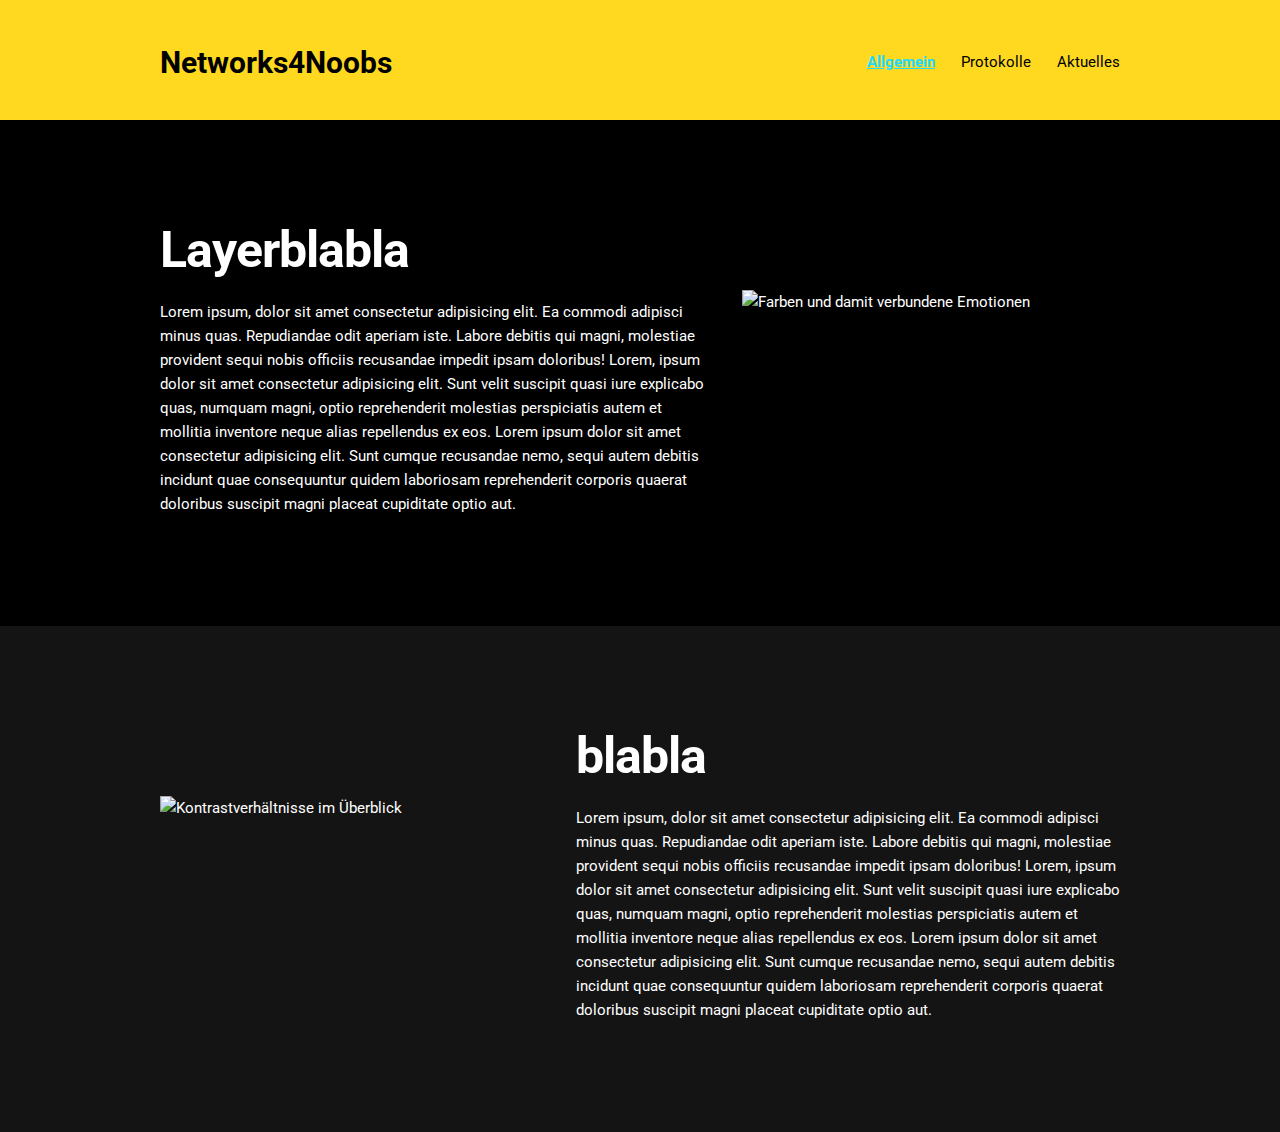
==== layerModel.html @ 82fea8a1 "Substituted subpages title for clarity" ====
<!DOCTYPE html>

<html>
  <head>
    <title>Layermodell: Networks4Noobs</title>
    <meta charset="utf-8" />
    <link rel="stylesheet" type="text/css" href="./css/normalize.css" />
    <link rel="stylesheet" type="text/css" href="./css/skeleton.css" />
    <link rel="stylesheet" type="text/css" href="./css/contents.css" />
  </head>

  <body>
    <header class="header">
      <div class="container">
        <div class="header-brand-wrapper">
          <a class="header-brand" href="index.html">Networks4Noobs</a>
        </div>
        <nav class="header-navbar">
          <ul class="header-navbar-links">
            <li><a class="navbar-link-selected" href="#">Allgemein</a></li>
            <li>
              <a class="navbar-link" href="./protocols.html">Protokolle</a>
            </li>
            <li><a class="navbar-link" href="./current.html">Aktuelles</a></li>
          </ul>
        </nav>
      </div>
    </header>

    <div class="content">
      <div class="container">
        <div class="row">
          <div class="seven columns">
            <h1 class="content-title">Layerblabla</h1>
            <p>
              Lorem ipsum, dolor sit amet consectetur adipisicing elit. Ea
              commodi adipisci minus quas. Repudiandae odit aperiam iste. Labore
              debitis qui magni, molestiae provident sequi nobis officiis
              recusandae impedit ipsam doloribus! Lorem, ipsum dolor sit amet
              consectetur adipisicing elit. Sunt velit suscipit quasi iure
              explicabo quas, numquam magni, optio reprehenderit molestias
              perspiciatis autem et mollitia inventore neque alias repellendus
              ex eos. Lorem ipsum dolor sit amet consectetur adipisicing elit.
              Sunt cumque recusandae nemo, sequi autem debitis incidunt quae
              consequuntur quidem laboriosam reprehenderit corporis quaerat
              doloribus suscipit magni placeat cupiditate optio aut.
            </p>
          </div>
          <div class="five columns">
            <img
              class="content-img"
              src="./img/colors/psychology.png"
              alt="Farben und damit verbundene Emotionen"
            />
          </div>
        </div>
      </div>
    </div>

    <div class="content-bright">
      <div class="container">
        <div class="row">
          <div class="five columns">
            <img
              class="content-img"
              src="./img/colors/contrast.jpg"
              alt="Kontrastverhältnisse im Überblick"
            />
          </div>
          <div class="seven columns">
            <h1 class="content-title">blabla</h1>
            <p>
              Lorem ipsum, dolor sit amet consectetur adipisicing elit. Ea
              commodi adipisci minus quas. Repudiandae odit aperiam iste. Labore
              debitis qui magni, molestiae provident sequi nobis officiis
              recusandae impedit ipsam doloribus! Lorem, ipsum dolor sit amet
              consectetur adipisicing elit. Sunt velit suscipit quasi iure
              explicabo quas, numquam magni, optio reprehenderit molestias
              perspiciatis autem et mollitia inventore neque alias repellendus
              ex eos. Lorem ipsum dolor sit amet consectetur adipisicing elit.
              Sunt cumque recusandae nemo, sequi autem debitis incidunt quae
              consequuntur quidem laboriosam reprehenderit corporis quaerat
              doloribus suscipit magni placeat cupiditate optio aut.
            </p>
          </div>
        </div>
      </div>
    </div>
  </body>
</html>
---- css/skeleton.css ----
/*
* Das Skeleton CSS Framework ist ein Boilerplate, dass gewissen HTML-Tags und
* -Klassen neue CSS-Standard-Werte zuordnet. So wird zum Beispiel ein Gridsystem 
* implementiert, dass mit Hilfe von media queries die mobile Anzeige optimiert.
*/

/*
* Skeleton V2.0.4
* Copyright 2014, Dave Gamache
* www.getskeleton.com
* Free to use under the MIT license.
* http://www.opensource.org/licenses/mit-license.php
* 12/29/2014
*/

/* Table of contents
––––––––––––––––––––––––––––––––––––––––––––––––––
- Grid
- Base Styles
- Typography
- Links
- Buttons
- Forms
- Lists
- Code
- Tables
- Spacing
- Utilities
- Clearing
- Media Queries
*/

/* Grid
–––––––––––––––––––––––––––––––––––––––––––––––––– */
.container {
  position: relative;
  width: 100%;
  max-width: 960px;
  margin: 0 auto;
  padding: 0 20px;
  box-sizing: border-box;
}
.column,
.columns {
  width: 100%;
  float: left;
  box-sizing: border-box;
}

/* For devices larger than 400px */
@media (min-width: 400px) {
  .container {
    width: 85%;
    padding: 0;
  }
}

/* For devices larger than 550px */
@media (min-width: 550px) {
  .container {
    width: 80%;
  }
  .column,
  .columns {
    margin-left: 4%;
  }
  .column:first-child,
  .columns:first-child {
    margin-left: 0;
  }

  .one.column,
  .one.columns {
    width: 4.66666666667%;
  }
  .two.columns {
    width: 13.3333333333%;
  }
  .three.columns {
    width: 22%;
  }
  .four.columns {
    width: 30.6666666667%;
  }
  .five.columns {
    width: 39.3333333333%;
  }
  .six.columns {
    width: 48%;
  }
  .seven.columns {
    width: 56.6666666667%;
  }
  .eight.columns {
    width: 65.3333333333%;
  }
  .nine.columns {
    width: 74%;
  }
  .ten.columns {
    width: 82.6666666667%;
  }
  .eleven.columns {
    width: 91.3333333333%;
  }
  .twelve.columns {
    width: 100%;
    margin-left: 0;
  }

  .one-third.column {
    width: 30.6666666667%;
  }
  .two-thirds.column {
    width: 65.3333333333%;
  }

  .one-half.column {
    width: 48%;
  }

  /* Offsets */
  .offset-by-one.column,
  .offset-by-one.columns {
    margin-left: 8.66666666667%;
  }
  .offset-by-two.column,
  .offset-by-two.columns {
    margin-left: 17.3333333333%;
  }
  .offset-by-three.column,
  .offset-by-three.columns {
    margin-left: 26%;
  }
  .offset-by-four.column,
  .offset-by-four.columns {
    margin-left: 34.6666666667%;
  }
  .offset-by-five.column,
  .offset-by-five.columns {
    margin-left: 43.3333333333%;
  }
  .offset-by-six.column,
  .offset-by-six.columns {
    margin-left: 52%;
  }
  .offset-by-seven.column,
  .offset-by-seven.columns {
    margin-left: 60.6666666667%;
  }
  .offset-by-eight.column,
  .offset-by-eight.columns {
    margin-left: 69.3333333333%;
  }
  .offset-by-nine.column,
  .offset-by-nine.columns {
    margin-left: 78%;
  }
  .offset-by-ten.column,
  .offset-by-ten.columns {
    margin-left: 86.6666666667%;
  }
  .offset-by-eleven.column,
  .offset-by-eleven.columns {
    margin-left: 95.3333333333%;
  }

  .offset-by-one-third.column,
  .offset-by-one-third.columns {
    margin-left: 34.6666666667%;
  }
  .offset-by-two-thirds.column,
  .offset-by-two-thirds.columns {
    margin-left: 69.3333333333%;
  }

  .offset-by-one-half.column,
  .offset-by-one-half.columns {
    margin-left: 52%;
  }
}

/* Base Styles
–––––––––––––––––––––––––––––––––––––––––––––––––– */
/* NOTE
html is set to 62.5% so that all the REM measurements throughout Skeleton
are based on 10px sizing. So basically 1.5rem = 15px :) */
html {
  font-size: 62.5%;
}
body {
  font-size: 1.5em; /* currently ems cause chrome bug misinterpreting rems on body element */
  line-height: 1.6;
  font-weight: 400;
  font-family: "Raleway", "HelveticaNeue", "Helvetica Neue", Helvetica, Arial,
    sans-serif;
  color: #222;
}

/* Typography
–––––––––––––––––––––––––––––––––––––––––––––––––– */
h1,
h2,
h3,
h4,
h5,
h6 {
  margin-top: 0;
  margin-bottom: 2rem;
  font-weight: 300;
}
h1 {
  font-size: 4rem;
  line-height: 1.2;
  letter-spacing: -0.1rem;
}
h2 {
  font-size: 3.6rem;
  line-height: 1.25;
  letter-spacing: -0.1rem;
}
h3 {
  font-size: 3rem;
  line-height: 1.3;
  letter-spacing: -0.1rem;
}
h4 {
  font-size: 2.4rem;
  line-height: 1.35;
  letter-spacing: -0.08rem;
}
h5 {
  font-size: 1.8rem;
  line-height: 1.5;
  letter-spacing: -0.05rem;
}
h6 {
  font-size: 1.5rem;
  line-height: 1.6;
  letter-spacing: 0;
}

/* Larger than phablet */
@media (min-width: 550px) {
  h1 {
    font-size: 5rem;
  }
  h2 {
    font-size: 4.2rem;
  }
  h3 {
    font-size: 3.6rem;
  }
  h4 {
    font-size: 3rem;
  }
  h5 {
    font-size: 2.4rem;
  }
  h6 {
    font-size: 1.5rem;
  }
}

p {
  margin-top: 0;
}

/* Links
–––––––––––––––––––––––––––––––––––––––––––––––––– */
a {
  color: #1eaedb;
}
a:hover {
  color: #0fa0ce;
}

/* Buttons
–––––––––––––––––––––––––––––––––––––––––––––––––– */
.button,
button,
input[type="submit"],
input[type="reset"],
input[type="button"] {
  display: inline-block;
  height: 38px;
  padding: 0 30px;
  color: #555;
  text-align: center;
  font-size: 11px;
  font-weight: 600;
  line-height: 38px;
  letter-spacing: 0.1rem;
  text-transform: uppercase;
  text-decoration: none;
  white-space: nowrap;
  background-color: transparent;
  border-radius: 4px;
  border: 1px solid #bbb;
  cursor: pointer;
  box-sizing: border-box;
}
.button:hover,
button:hover,
input[type="submit"]:hover,
input[type="reset"]:hover,
input[type="button"]:hover,
.button:focus,
button:focus,
input[type="submit"]:focus,
input[type="reset"]:focus,
input[type="button"]:focus {
  color: #333;
  border-color: #888;
  outline: 0;
}
.button.button-primary,
button.button-primary,
input[type="submit"].button-primary,
input[type="reset"].button-primary,
input[type="button"].button-primary {
  color: #fff;
  background-color: #33c3f0;
  border-color: #33c3f0;
}
.button.button-primary:hover,
button.button-primary:hover,
input[type="submit"].button-primary:hover,
input[type="reset"].button-primary:hover,
input[type="button"].button-primary:hover,
.button.button-primary:focus,
button.button-primary:focus,
input[type="submit"].button-primary:focus,
input[type="reset"].button-primary:focus,
input[type="button"].button-primary:focus {
  color: #fff;
  background-color: #1eaedb;
  border-color: #1eaedb;
}

/* Forms
–––––––––––––––––––––––––––––––––––––––––––––––––– */
input[type="email"],
input[type="number"],
input[type="search"],
input[type="text"],
input[type="tel"],
input[type="url"],
input[type="password"],
textarea,
select {
  height: 38px;
  padding: 6px 10px; /* The 6px vertically centers text on FF, ignored by Webkit */
  background-color: #fff;
  border: 1px solid #d1d1d1;
  border-radius: 4px;
  box-shadow: none;
  box-sizing: border-box;
}
/* Removes awkward default styles on some inputs for iOS */
input[type="email"],
input[type="number"],
input[type="search"],
input[type="text"],
input[type="tel"],
input[type="url"],
input[type="password"],
textarea {
  -webkit-appearance: none;
  -moz-appearance: none;
  appearance: none;
}
textarea {
  min-height: 65px;
  padding-top: 6px;
  padding-bottom: 6px;
}
input[type="email"]:focus,
input[type="number"]:focus,
input[type="search"]:focus,
input[type="text"]:focus,
input[type="tel"]:focus,
input[type="url"]:focus,
input[type="password"]:focus,
textarea:focus,
select:focus {
  border: 1px solid #33c3f0;
  outline: 0;
}
label,
legend {
  display: block;
  margin-bottom: 0.5rem;
  font-weight: 600;
}
fieldset {
  padding: 0;
  border-width: 0;
}
input[type="checkbox"],
input[type="radio"] {
  display: inline;
}
label > .label-body {
  display: inline-block;
  margin-left: 0.5rem;
  font-weight: normal;
}

/* Lists
–––––––––––––––––––––––––––––––––––––––––––––––––– */
ul {
  list-style: circle inside;
}
ol {
  list-style: decimal inside;
}
ol,
ul {
  padding-left: 0;
  margin-top: 0;
}
ul ul,
ul ol,
ol ol,
ol ul {
  margin: 1.5rem 0 1.5rem 3rem;
  font-size: 90%;
}
li {
  margin-bottom: 1rem;
}

/* Code
–––––––––––––––––––––––––––––––––––––––––––––––––– */
code {
  padding: 0.2rem 0.5rem;
  margin: 0 0.2rem;
  font-size: 90%;
  white-space: nowrap;
  background: #f1f1f1;
  border: 1px solid #e1e1e1;
  border-radius: 4px;
}
pre > code {
  display: block;
  padding: 1rem 1.5rem;
  white-space: pre;
}

/* Tables
–––––––––––––––––––––––––––––––––––––––––––––––––– */
th,
td {
  padding: 12px 15px;
  text-align: left;
  border-bottom: 1px solid #e1e1e1;
}
th:first-child,
td:first-child {
  padding-left: 0;
}
th:last-child,
td:last-child {
  padding-right: 0;
}

/* Spacing
–––––––––––––––––––––––––––––––––––––––––––––––––– */
button,
.button {
  margin-bottom: 1rem;
}
input,
textarea,
select,
fieldset {
  margin-bottom: 1.5rem;
}
pre,
blockquote,
dl,
figure,
table,
p,
ul,
ol,
form {
  margin-bottom: 2.5rem;
}

/* Utilities
–––––––––––––––––––––––––––––––––––––––––––––––––– */
.u-full-width {
  width: 100%;
  box-sizing: border-box;
}
.u-max-full-width {
  max-width: 100%;
  box-sizing: border-box;
}
.u-pull-right {
  float: right;
}
.u-pull-left {
  float: left;
}

/* Misc
–––––––––––––––––––––––––––––––––––––––––––––––––– */
hr {
  margin-top: 3rem;
  margin-bottom: 3.5rem;
  border-width: 0;
  border-top: 1px solid #e1e1e1;
}

/* Clearing
–––––––––––––––––––––––––––––––––––––––––––––––––– */

/* Self Clearing Goodness */
.container:after,
.row:after,
.u-cf {
  content: "";
  display: table;
  clear: both;
}

/* Media Queries
–––––––––––––––––––––––––––––––––––––––––––––––––– */
/*
Note: The best way to structure the use of media queries is to create the queries
near the relevant code. For example, if you wanted to change the styles for buttons
on small devices, paste the mobile query code up in the buttons section and style it
there.
*/

/* Larger than mobile */
@media (min-width: 400px) {
}

/* Larger than phablet (also point when grid becomes active) */
@media (min-width: 550px) {
}

/* Larger than tablet */
@media (min-width: 750px) {
}

/* Larger than desktop */
@media (min-width: 1000px) {
}

/* Larger than Desktop HD */
@media (min-width: 1200px) {
}
---- css/contents.css ----
/* FONT IMPORTS AND INTEGRATION */

@import url("https://fonts.googleapis.com/css?family=Roboto:300,400,700");

body {
  font-family: "Roboto", sans-serif;
}

/* HEADER SECTION */

.header {
  height: 120px;
  background-color: rgb(254, 217, 32);
}
.header-navbar-links {
  float: right;
  margin-top: 50px;
}
.header-navbar-links li {
  float: left;
  list-style-type: none;
  margin-left: 26px;
}
.navbar-link {
  color: rgb(0, 0, 0);
  text-decoration: none;
}
.navbar-link:hover {
  color: rgb(35, 218, 252);
}
.navbar-link-selected {
  color: rgb(35, 218, 252);
  font-weight: 700;
}
.navbar-link-selected:hover {
  color: rgb(0, 0, 0);
}
.header-brand-wrapper {
  margin-top: 60px;
  float: left;
}
.header-brand {
  text-decoration: none;
  font-weight: bold;
  font-size: 200%;
  display: block;
  margin-top: -9%;
  color: rgb(0, 0, 0);
}
.header-brand:hover {
  color: rgb(35, 218, 252);
}

/* CONTENT SECTION */

.content {
  color: rgb(255, 255, 255);
  padding-top: 100px;
  padding-bottom: 85px;
  background-color: rgb(0, 0, 0);
}
.content-bright {
  color: rgb(255, 255, 255);
  padding-top: 100px;
  padding-bottom: 85px;
  background-color: rgb(20, 20, 20);
}
.content-title {
  font-weight: bold;
  color: rgb(255, 255, 255);
}
.content-img {
  width: 100%;
  padding-top: 70px;
  transition: all 0.75s;
}
.content-img:hover {
  transform: scale(1.1);
}
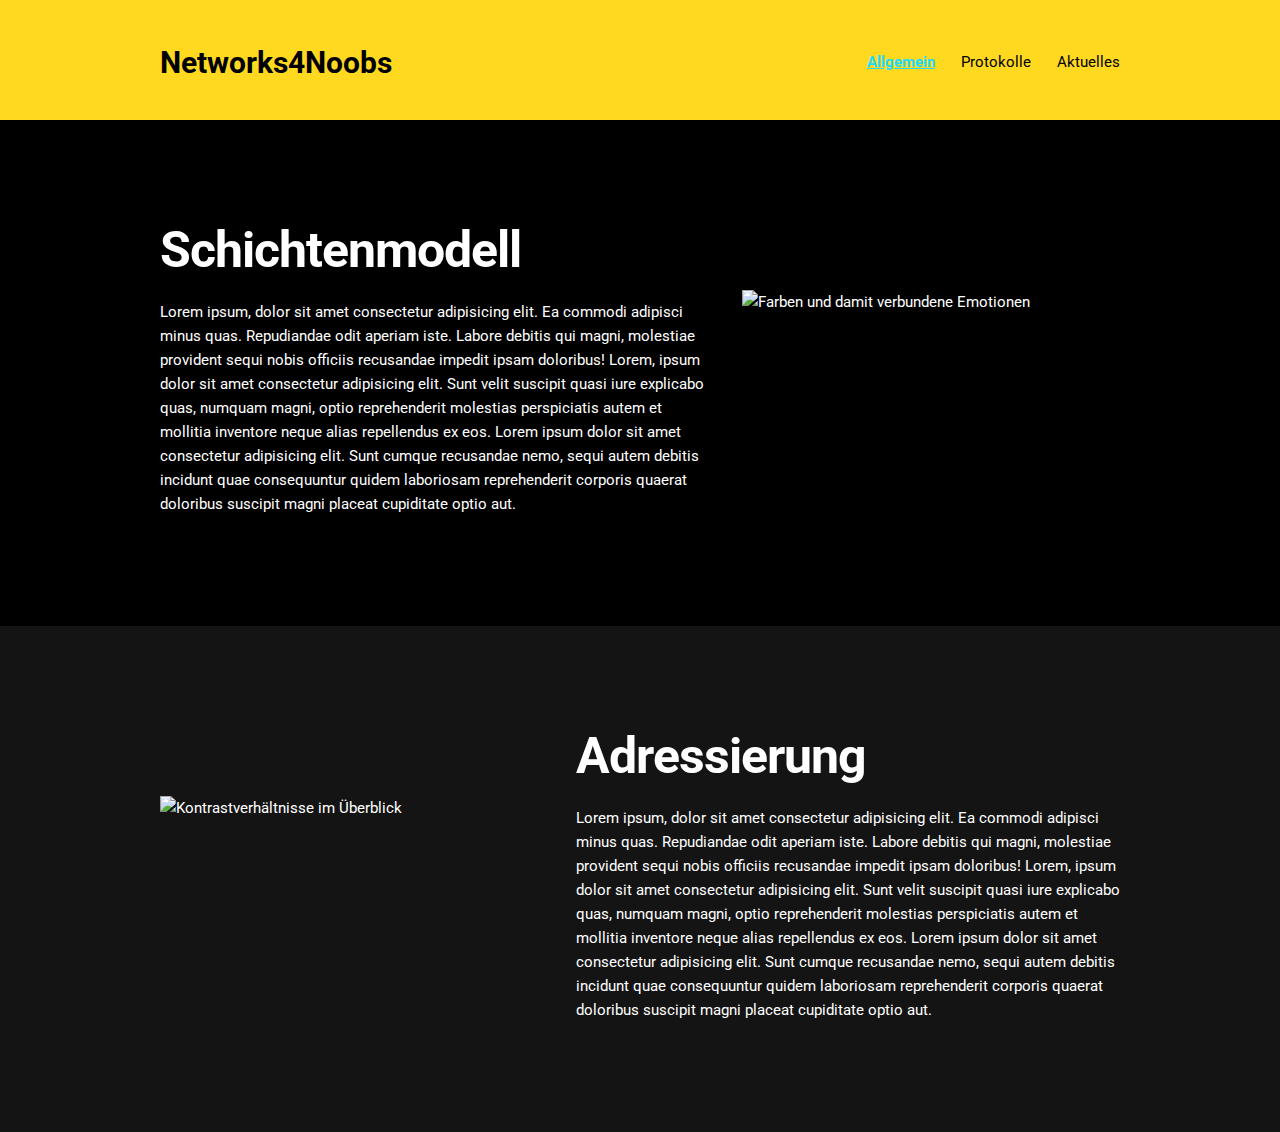
==== commit 684bb3d4: "Added headings" ====
--- a/layerModel.html
+++ b/layerModel.html
@@ -31,7 +31,7 @@
       <div class="container">
         <div class="row">
           <div class="seven columns">
-            <h1 class="content-title">Layerblabla</h1>
+            <h1 class="content-title">Schichtenmodell</h1>
             <p>
               Lorem ipsum, dolor sit amet consectetur adipisicing elit. Ea
               commodi adipisci minus quas. Repudiandae odit aperiam iste. Labore
@@ -68,7 +68,7 @@
             />
           </div>
           <div class="seven columns">
-            <h1 class="content-title">blabla</h1>
+            <h1 class="content-title">Adressierung</h1>
             <p>
               Lorem ipsum, dolor sit amet consectetur adipisicing elit. Ea
               commodi adipisci minus quas. Repudiandae odit aperiam iste. Labore
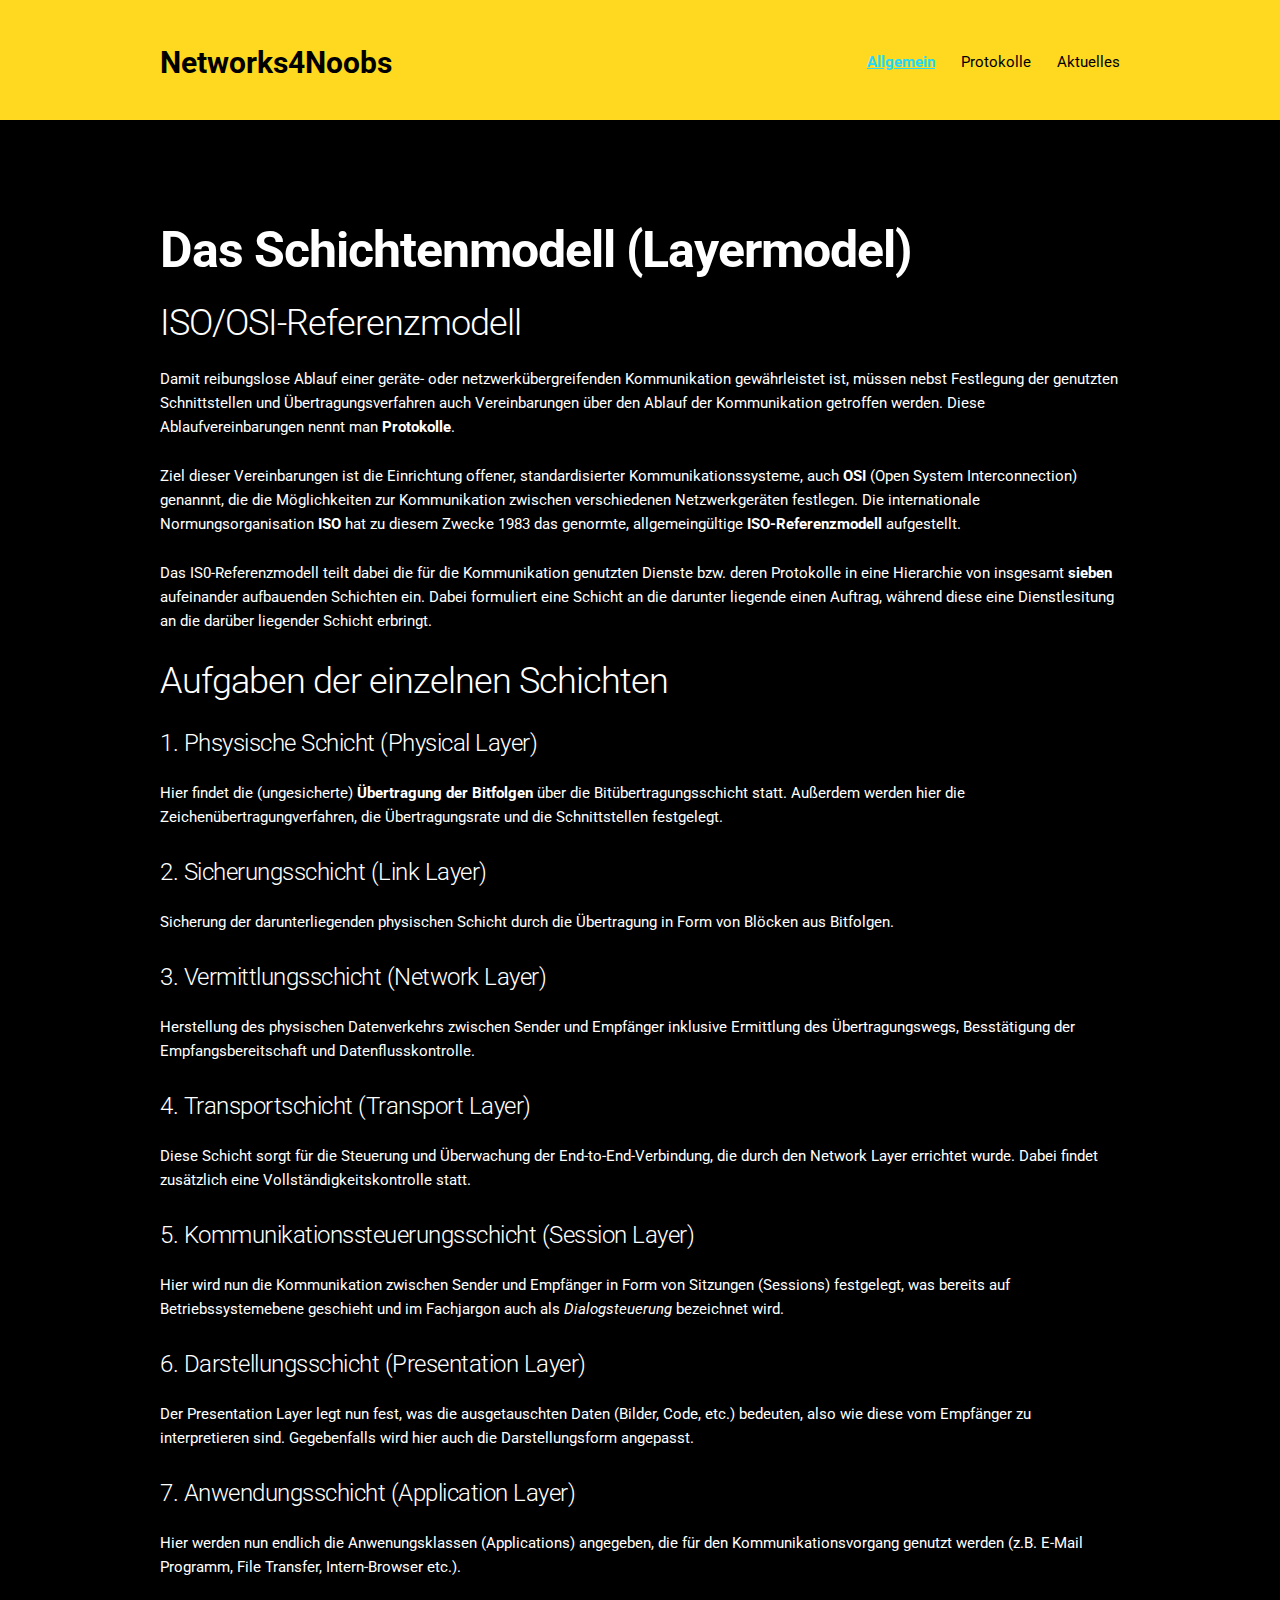
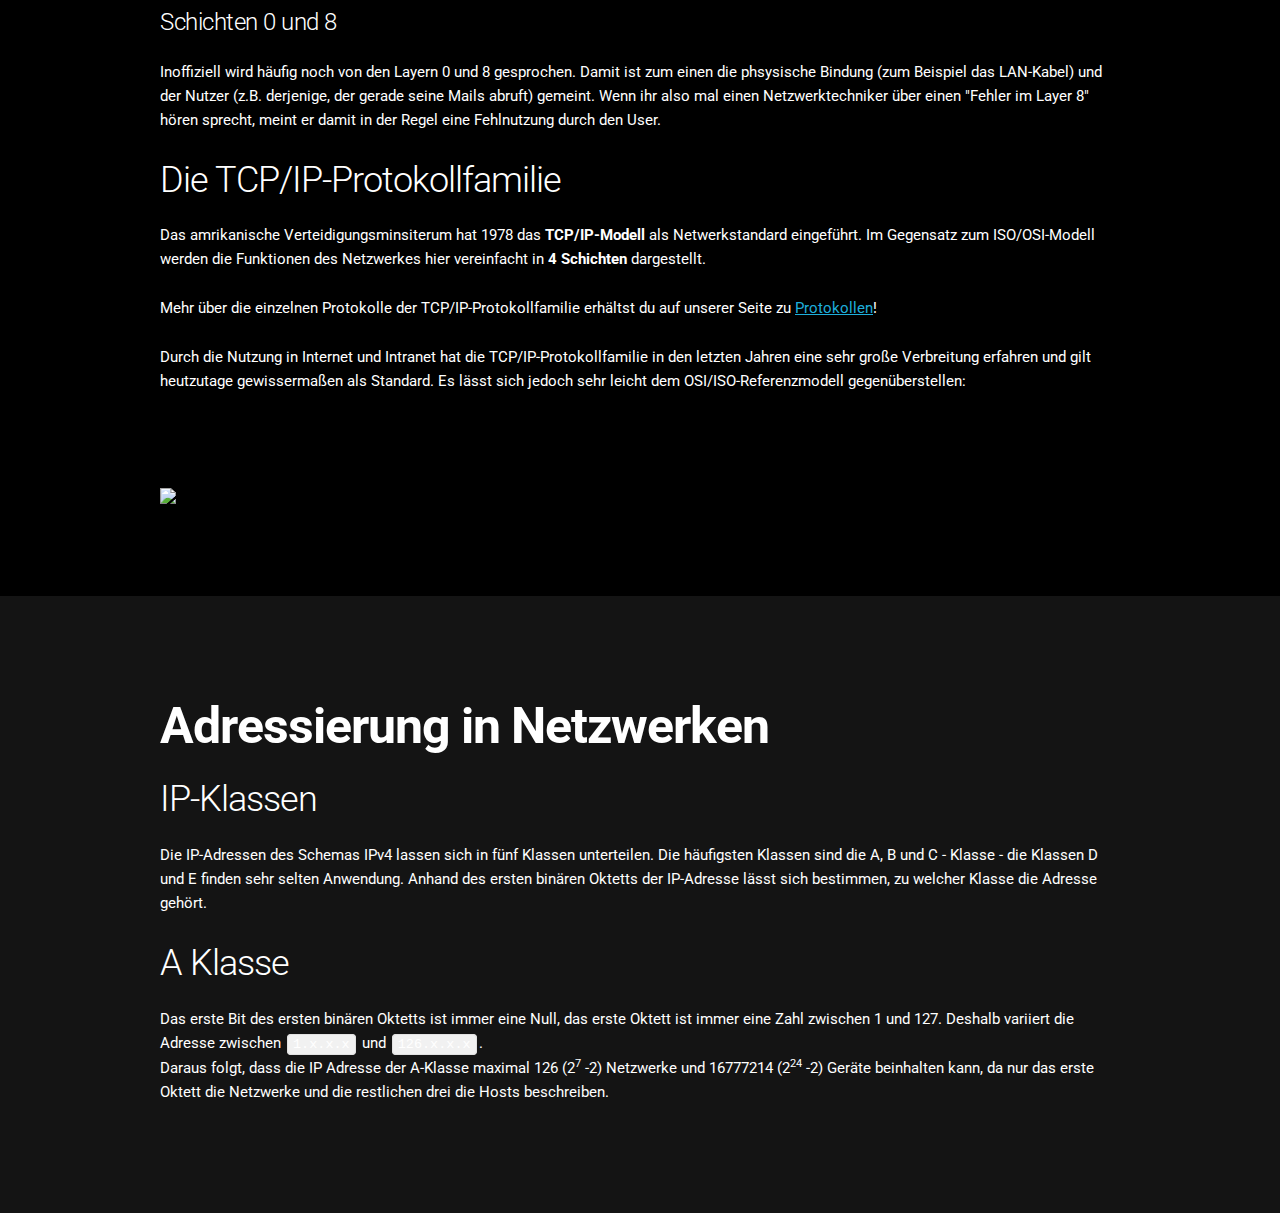
==== commit fcfcff97: "Layer Model Content added" ====
--- a/layerModel.html
+++ b/layerModel.html
@@ -27,62 +27,144 @@
       </div>
     </header>
 
+    <!-- LAYERMODEL -->
+
     <div class="content">
       <div class="container">
         <div class="row">
-          <div class="seven columns">
-            <h1 class="content-title">Schichtenmodell</h1>
-            <p>
-              Lorem ipsum, dolor sit amet consectetur adipisicing elit. Ea
-              commodi adipisci minus quas. Repudiandae odit aperiam iste. Labore
-              debitis qui magni, molestiae provident sequi nobis officiis
-              recusandae impedit ipsam doloribus! Lorem, ipsum dolor sit amet
-              consectetur adipisicing elit. Sunt velit suscipit quasi iure
-              explicabo quas, numquam magni, optio reprehenderit molestias
-              perspiciatis autem et mollitia inventore neque alias repellendus
-              ex eos. Lorem ipsum dolor sit amet consectetur adipisicing elit.
-              Sunt cumque recusandae nemo, sequi autem debitis incidunt quae
-              consequuntur quidem laboriosam reprehenderit corporis quaerat
-              doloribus suscipit magni placeat cupiditate optio aut.
-            </p>
-          </div>
-          <div class="five columns">
-            <img
-              class="content-img"
-              src="./img/colors/psychology.png"
-              alt="Farben und damit verbundene Emotionen"
-            />
-          </div>
+          <h1 class="content-title">Das Schichtenmodell (Layermodel)</h1>
+          <h3>ISO/OSI-Referenzmodell</h3>
+          <p>
+            Damit reibungslose Ablauf einer geräte- oder netzwerkübergreifenden
+            Kommunikation gewährleistet ist, müssen nebst Festlegung der
+            genutzten Schnittstellen und Übertragungsverfahren auch
+            Vereinbarungen über den Ablauf der Kommunikation getroffen werden.
+            Diese Ablaufvereinbarungen nennt man <strong>Protokolle</strong>.
+          </p>
+          <p>
+            Ziel dieser Vereinbarungen ist die Einrichtung offener,
+            standardisierter Kommunikationssysteme, auch
+            <strong>OSI</strong> (Open System Interconnection) genannnt, die die
+            Möglichkeiten zur Kommunikation zwischen verschiedenen
+            Netzwerkgeräten festlegen. Die internationale Normungsorganisation
+            <strong>ISO</strong> hat zu diesem Zwecke 1983 das genormte,
+            allgemeingültige <strong>ISO-Referenzmodell</strong> aufgestellt.
+          </p>
+          <p>
+            Das IS0-Referenzmodell teilt dabei die für die Kommunikation
+            genutzten Dienste bzw. deren Protokolle in eine Hierarchie von
+            insgesamt <strong>sieben</strong> aufeinander aufbauenden Schichten
+            ein. Dabei formuliert eine Schicht an die darunter liegende einen
+            Auftrag, während diese eine Dienstlesitung an die darüber liegender
+            Schicht erbringt.
+          </p>
+          <h3>Aufgaben der einzelnen Schichten</h3>
+          <h5>1. Phsysische Schicht (Physical Layer)</h5>
+          <p>
+            Hier findet die (ungesicherte)
+            <strong>Übertragung der Bitfolgen</strong> über die
+            Bitübertragungsschicht statt. Außerdem werden hier die
+            Zeichenübertragungverfahren, die Übertragungsrate und die
+            Schnittstellen festgelegt.
+          </p>
+          <h5>2. Sicherungsschicht (Link Layer)</h5>
+          <p>
+            Sicherung der darunterliegenden physischen Schicht durch die
+            Übertragung in Form von Blöcken aus Bitfolgen.
+          </p>
+          <h5>3. Vermittlungsschicht (Network Layer)</h5>
+          <p>
+            Herstellung des physischen Datenverkehrs zwischen Sender und
+            Empfänger inklusive Ermittlung des Übertragungswegs, Besstätigung
+            der Empfangsbereitschaft und Datenflusskontrolle.
+          </p>
+          <h5>4. Transportschicht (Transport Layer)</h5>
+          <p>
+            Diese Schicht sorgt für die Steuerung und Überwachung der
+            End-to-End-Verbindung, die durch den Network Layer errichtet wurde.
+            Dabei findet zusätzlich eine Vollständigkeitskontrolle statt.
+          </p>
+          <h5>5. Kommunikationssteuerungsschicht (Session Layer)</h5>
+          <p>
+            Hier wird nun die Kommunikation zwischen Sender und Empfänger in
+            Form von Sitzungen (Sessions) festgelegt, was bereits auf
+            Betriebssystemebene geschieht und im Fachjargon auch als
+            <em>Dialogsteuerung</em> bezeichnet wird.
+          </p>
+          <h5>6. Darstellungsschicht (Presentation Layer)</h5>
+          <p>
+            Der Presentation Layer legt nun fest, was die ausgetauschten Daten
+            (Bilder, Code, etc.) bedeuten, also wie diese vom Empfänger zu
+            interpretieren sind. Gegebenfalls wird hier auch die
+            Darstellungsform angepasst.
+          </p>
+          <h5>7. Anwendungsschicht (Application Layer)</h5>
+          <p>
+            Hier werden nun endlich die Anwenungsklassen (Applications)
+            angegeben, die für den Kommunikationsvorgang genutzt werden (z.B.
+            E-Mail Programm, File Transfer, Intern-Browser etc.).
+          </p>
+          <h5>Schichten 0 und 8</h5>
+          <p>
+            Inoffiziell wird häufig noch von den Layern 0 und 8 gesprochen.
+            Damit ist zum einen die phsysische Bindung (zum Beispiel das
+            LAN-Kabel) und der Nutzer (z.B. derjenige, der gerade seine Mails
+            abruft) gemeint. Wenn ihr also mal einen Netzwerktechniker über
+            einen "Fehler im Layer 8" hören sprecht, meint er damit in der Regel
+            eine Fehlnutzung durch den User.
+          </p>
+          <h3>Die TCP/IP-Protokollfamilie</h3>
+          <p>
+            Das amrikanische Verteidigungsminsiterum hat 1978 das
+            <strong>TCP/IP-Modell</strong> als Netwerkstandard eingeführt. Im
+            Gegensatz zum ISO/OSI-Modell werden die Funktionen des Netzwerkes
+            hier vereinfacht in <strong>4 Schichten</strong> dargestellt.
+          </p>
+          <p>
+            Mehr über die einzelnen Protokolle der TCP/IP-Protokollfamilie
+            erhältst du auf unserer Seite zu
+            <a href="./protocols.html">Protokollen</a>!
+          </p>
+          <p>
+            Durch die Nutzung in Internet und Intranet hat die
+            TCP/IP-Protokollfamilie in den letzten Jahren eine sehr große
+            Verbreitung erfahren und gilt heutzutage gewissermaßen als Standard.
+            Es lässt sich jedoch sehr leicht dem OSI/ISO-Referenzmodell
+            gegenüberstellen:
+          </p>
+        </div>
+        <div class="row">
+          <img class="content-img" src="./img/iso_osi_tcp_ip.png" />
         </div>
       </div>
     </div>
 
+    <!-- NETWORK COMMUNICATION -->
+
     <div class="content-bright">
       <div class="container">
         <div class="row">
-          <div class="five columns">
-            <img
-              class="content-img"
-              src="./img/colors/contrast.jpg"
-              alt="Kontrastverhältnisse im Überblick"
-            />
-          </div>
-          <div class="seven columns">
-            <h1 class="content-title">Adressierung</h1>
-            <p>
-              Lorem ipsum, dolor sit amet consectetur adipisicing elit. Ea
-              commodi adipisci minus quas. Repudiandae odit aperiam iste. Labore
-              debitis qui magni, molestiae provident sequi nobis officiis
-              recusandae impedit ipsam doloribus! Lorem, ipsum dolor sit amet
-              consectetur adipisicing elit. Sunt velit suscipit quasi iure
-              explicabo quas, numquam magni, optio reprehenderit molestias
-              perspiciatis autem et mollitia inventore neque alias repellendus
-              ex eos. Lorem ipsum dolor sit amet consectetur adipisicing elit.
-              Sunt cumque recusandae nemo, sequi autem debitis incidunt quae
-              consequuntur quidem laboriosam reprehenderit corporis quaerat
-              doloribus suscipit magni placeat cupiditate optio aut.
-            </p>
-          </div>
+          <h1 class="content-title">Adressierung in Netzwerken</h1>
+          <h3>IP-Klassen</h3>
+          <p>
+            Die IP-Adressen des Schemas IPv4 lassen sich in fünf Klassen
+            unterteilen. Die häufigsten Klassen sind die A, B und C - Klasse -
+            die Klassen D und E finden sehr selten Anwendung. Anhand des ersten
+            binären Oktetts der IP-Adresse lässt sich bestimmen, zu welcher
+            Klasse die Adresse gehört.
+          </p>
+          <h3>A Klasse</h3>
+          <p>
+            Das erste Bit des ersten binären Oktetts ist immer eine Null, das
+            erste Oktett ist immer eine Zahl zwischen 1 und 127. Deshalb
+            variiert die Adresse zwischen <code>1.x.x.x</code> und
+            <code>126.x.x.x</code>.<br />
+            Daraus folgt, dass die IP Adresse der A-Klasse maximal 126
+            <span>(2<sup>7</sup> -2)</span> Netzwerke und 16777214
+            <span>(2<sup>24</sup> -2)</span>
+            Geräte beinhalten kann, da nur das erste Oktett die Netzwerke und
+            die restlichen drei die Hosts beschreiben.
+          </p>
         </div>
       </div>
     </div>
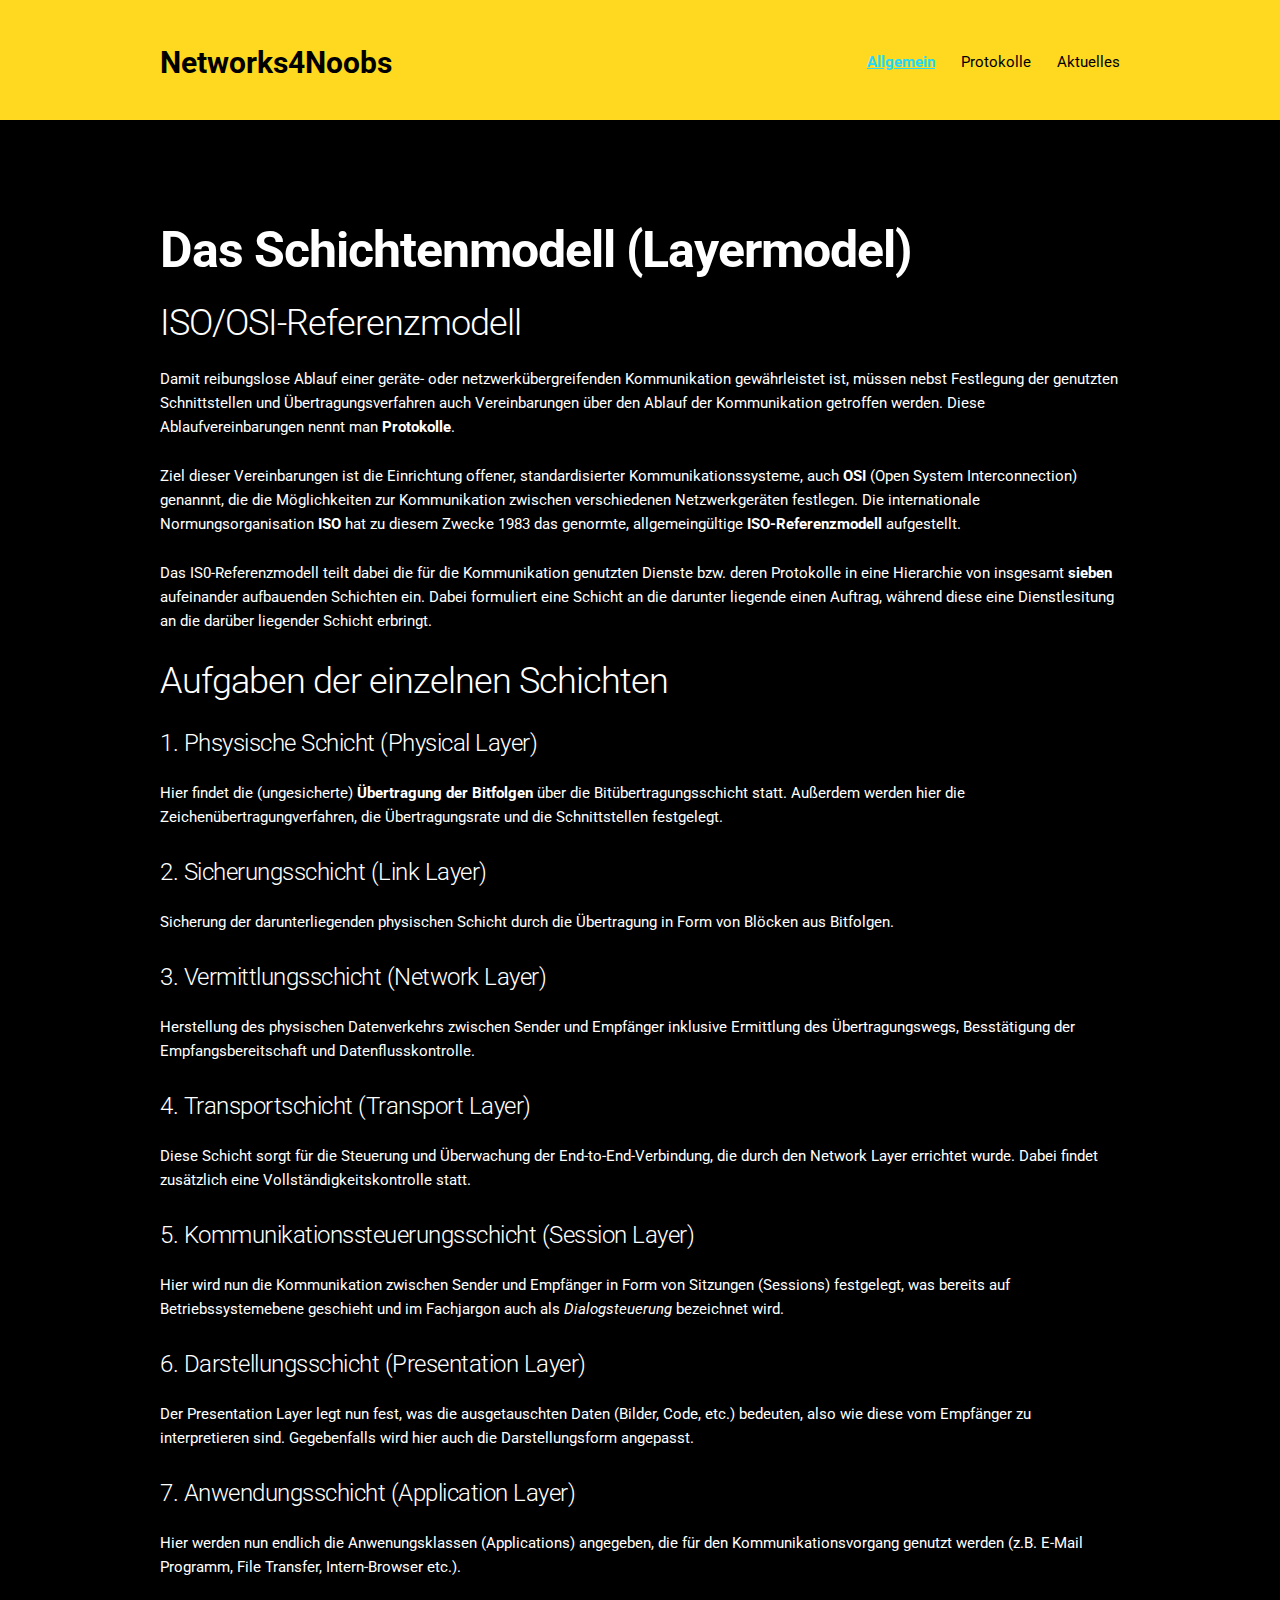
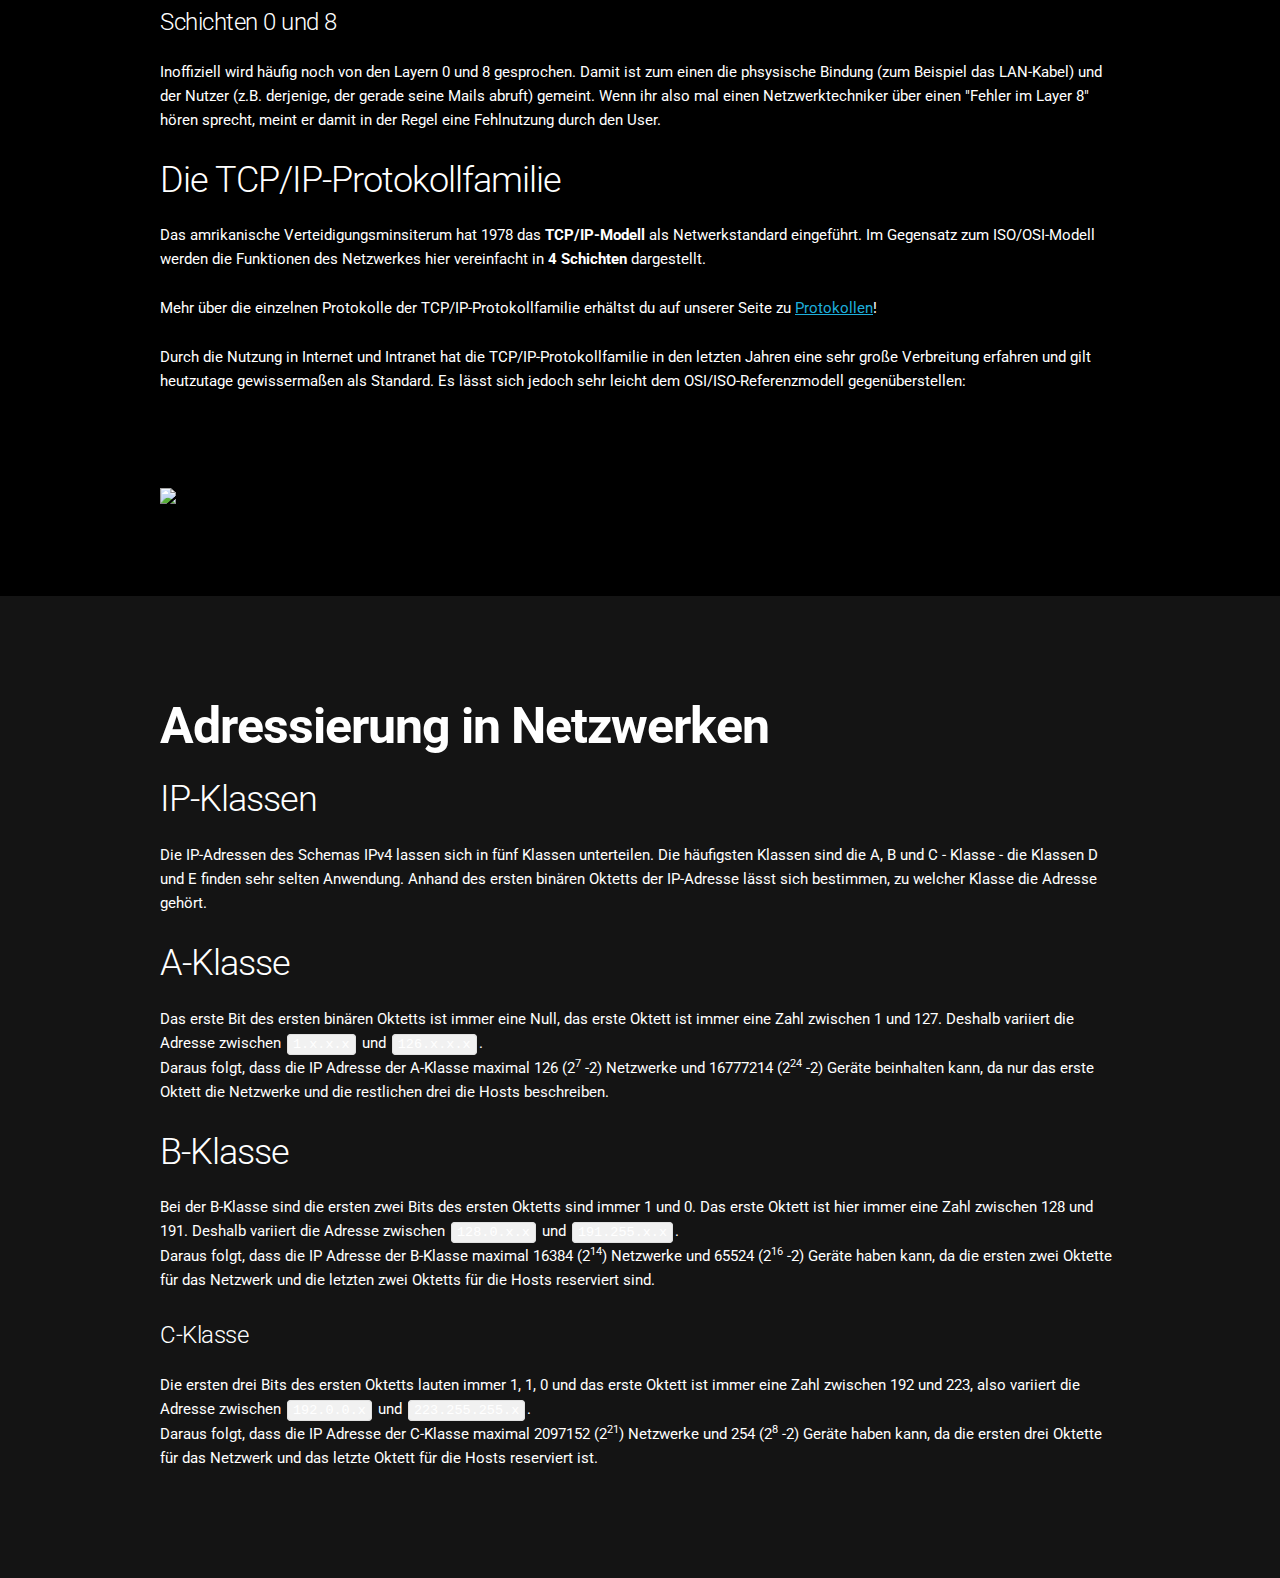
==== commit de092f9a: "IP classes added" ====
--- a/layerModel.html
+++ b/layerModel.html
@@ -153,7 +153,7 @@
             binären Oktetts der IP-Adresse lässt sich bestimmen, zu welcher
             Klasse die Adresse gehört.
           </p>
-          <h3>A Klasse</h3>
+          <h3>A-Klasse</h3>
           <p>
             Das erste Bit des ersten binären Oktetts ist immer eine Null, das
             erste Oktett ist immer eine Zahl zwischen 1 und 127. Deshalb
@@ -165,6 +165,30 @@
             Geräte beinhalten kann, da nur das erste Oktett die Netzwerke und
             die restlichen drei die Hosts beschreiben.
           </p>
+          <h3>B-Klasse</h3>
+          <p>
+            Bei der B-Klasse sind die ersten zwei Bits des ersten Oktetts sind
+            immer 1 und 0. Das erste Oktett ist hier immer eine Zahl zwischen
+            128 und 191. Deshalb variiert die Adresse zwischen
+            <code>128.0.x.x</code> und <code>191.255.x.x</code>.<br />
+            Daraus folgt, dass die IP Adresse der B-Klasse maximal 16384
+            <span>(2<sup>14</sup>)</span>
+            Netzwerke und 65524 <span>(2<sup>16</sup> -2)</span> Geräte haben
+            kann, da die ersten zwei Oktette für das Netzwerk und die letzten
+            zwei Oktetts für die Hosts reserviert sind.
+          </p>
+          <h5>C-Klasse</h5>
+          <p>
+            Die ersten drei Bits des ersten Oktetts lauten immer 1, 1, 0 und das
+            erste Oktett ist immer eine Zahl zwischen 192 und 223, also variiert
+            die Adresse zwischen <code>192.0.0.x</code> und
+            <code>223.255.255.x</code>.<br />
+            Daraus folgt, dass die IP Adresse der C-Klasse maximal 2097152
+            <span>(2<sup>21</sup>)</span>
+            Netzwerke und 254 <span>(2<sup>8</sup> -2)</span> Geräte haben kann,
+            da die ersten drei Oktette für das Netzwerk und das letzte Oktett
+            für die Hosts reserviert ist.
+          </p>
         </div>
       </div>
     </div>
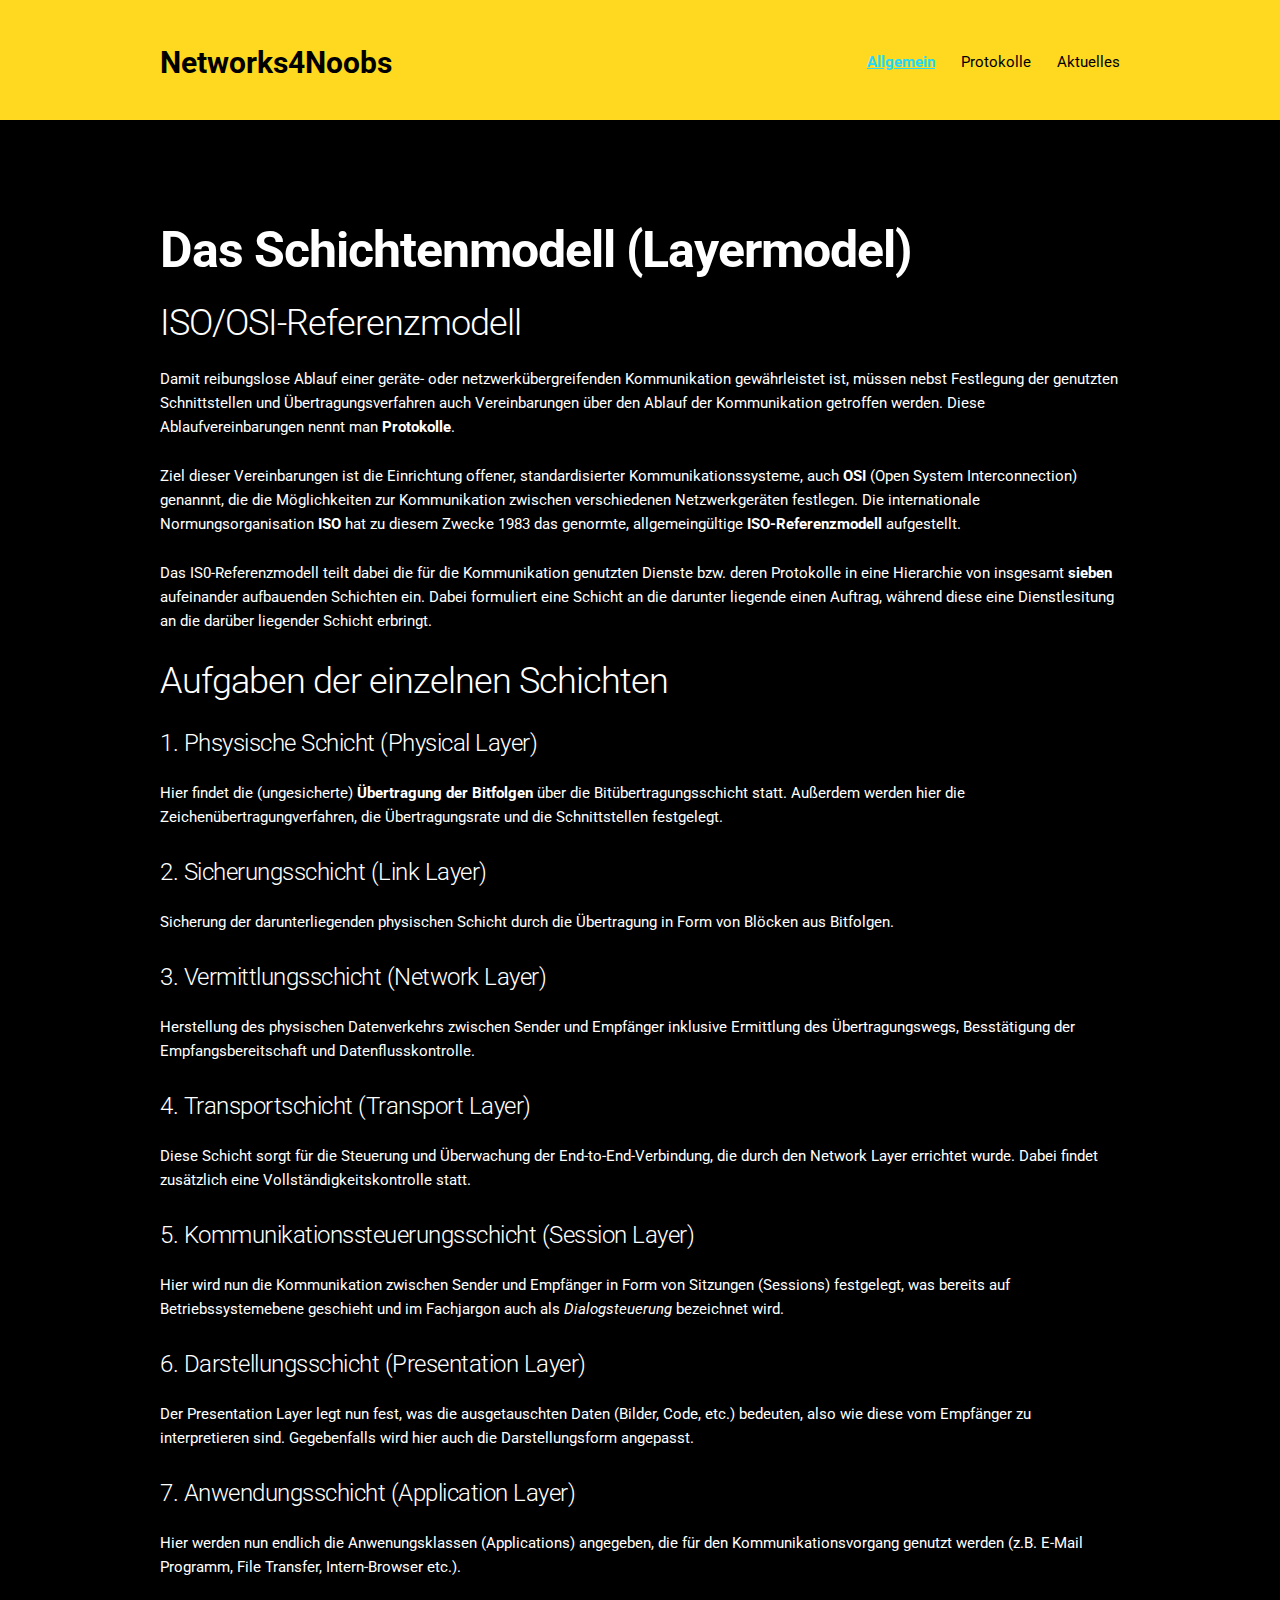
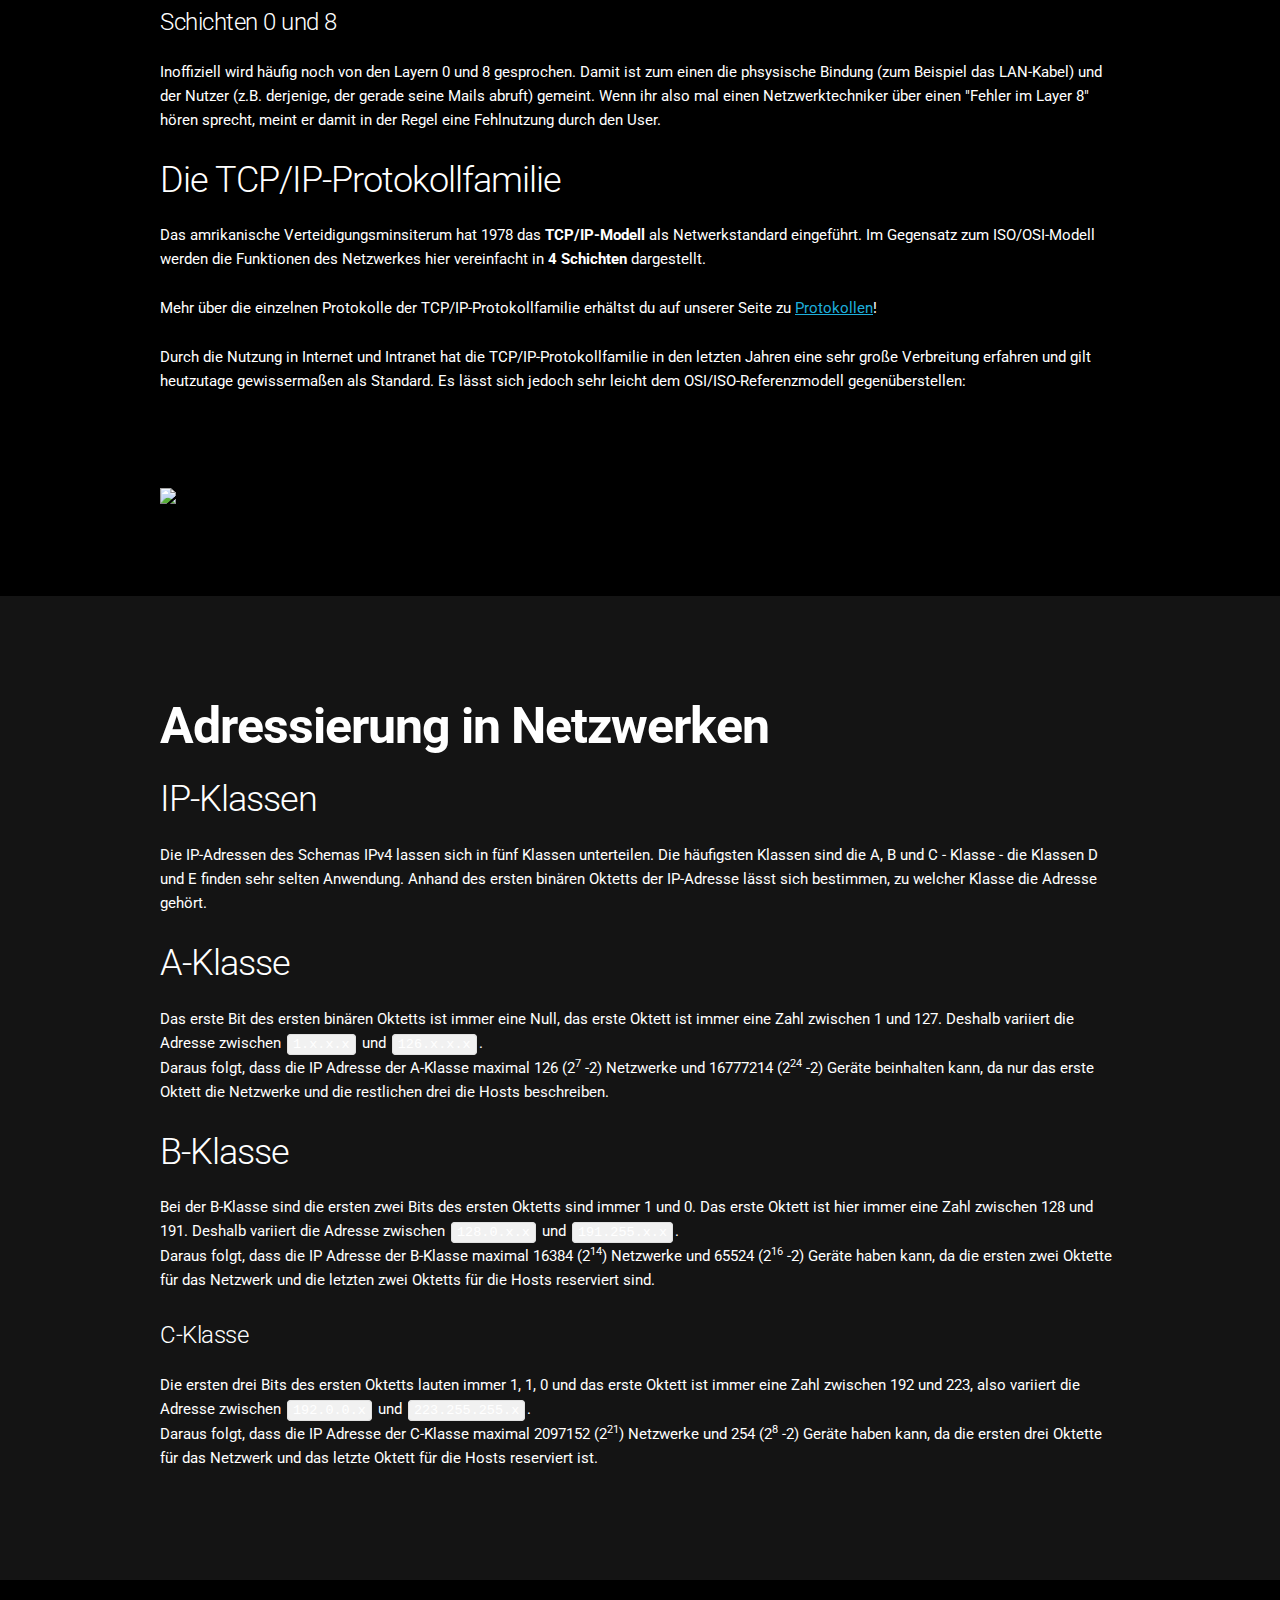
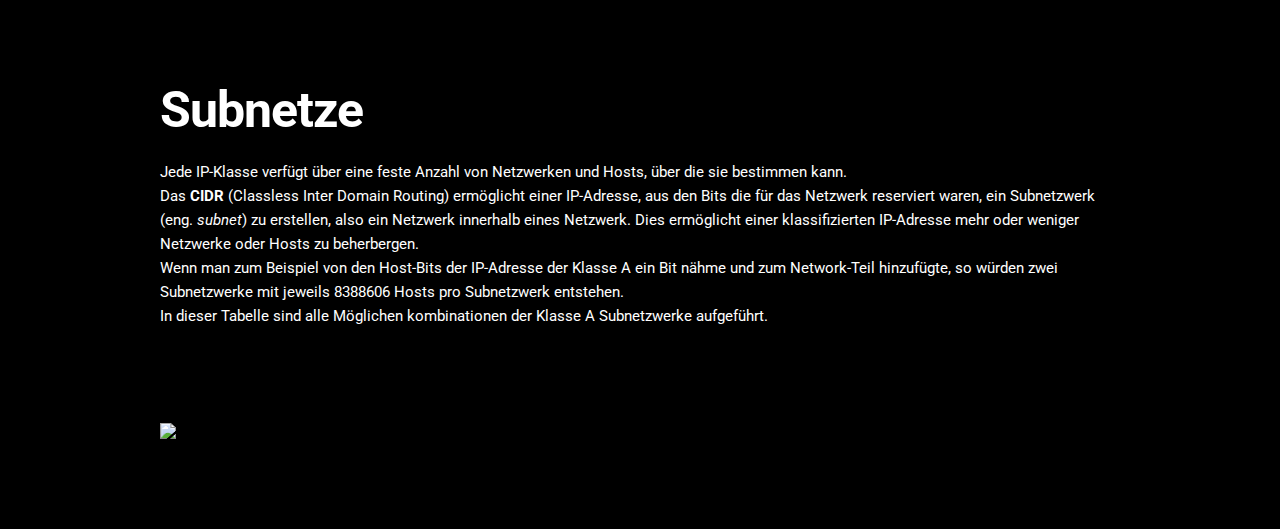
==== commit d2cfcace: "Copywriting and corrections for subnetting content" ====
--- a/layerModel.html
+++ b/layerModel.html
@@ -192,5 +192,37 @@
         </div>
       </div>
     </div>
+
+    <!-- SUBNETTING -->
+
+    <div class="content">
+      <div class="container">
+        <div class="row">
+          <h1 class="content-title">Subnetze</h1>
+          <p>
+            Jede IP-Klasse verfügt über eine feste Anzahl von Netzwerken und
+            Hosts, über die sie bestimmen kann.
+            <br />
+            Das <strong>CIDR</strong> (Classless Inter Domain Routing)
+            ermöglicht einer IP-Adresse, aus den Bits die für das Netzwerk
+            reserviert waren, ein Subnetzwerk (eng. <em>subnet</em>) zu
+            erstellen, also ein Netzwerk innerhalb eines Netzwerk. Dies
+            ermöglicht einer klassifizierten IP-Adresse mehr oder weniger
+            Netzwerke oder Hosts zu beherbergen.
+            <br />
+            Wenn man zum Beispiel von den Host-Bits der IP-Adresse der Klasse A
+            ein Bit nähme und zum Network-Teil hinzufügte, so würden zwei
+            Subnetzwerke mit jeweils 8388606 Hosts pro Subnetzwerk entstehen.
+            <br />
+            In dieser Tabelle sind alle Möglichen kombinationen der Klasse A
+            Subnetzwerke aufgeführt.
+          </p>
+        </div>
+
+        <div class="row">
+          <img class="content-img" src="./img/class_c_subnets.jpg" />
+        </div>
+      </div>
+    </div>
   </body>
 </html>
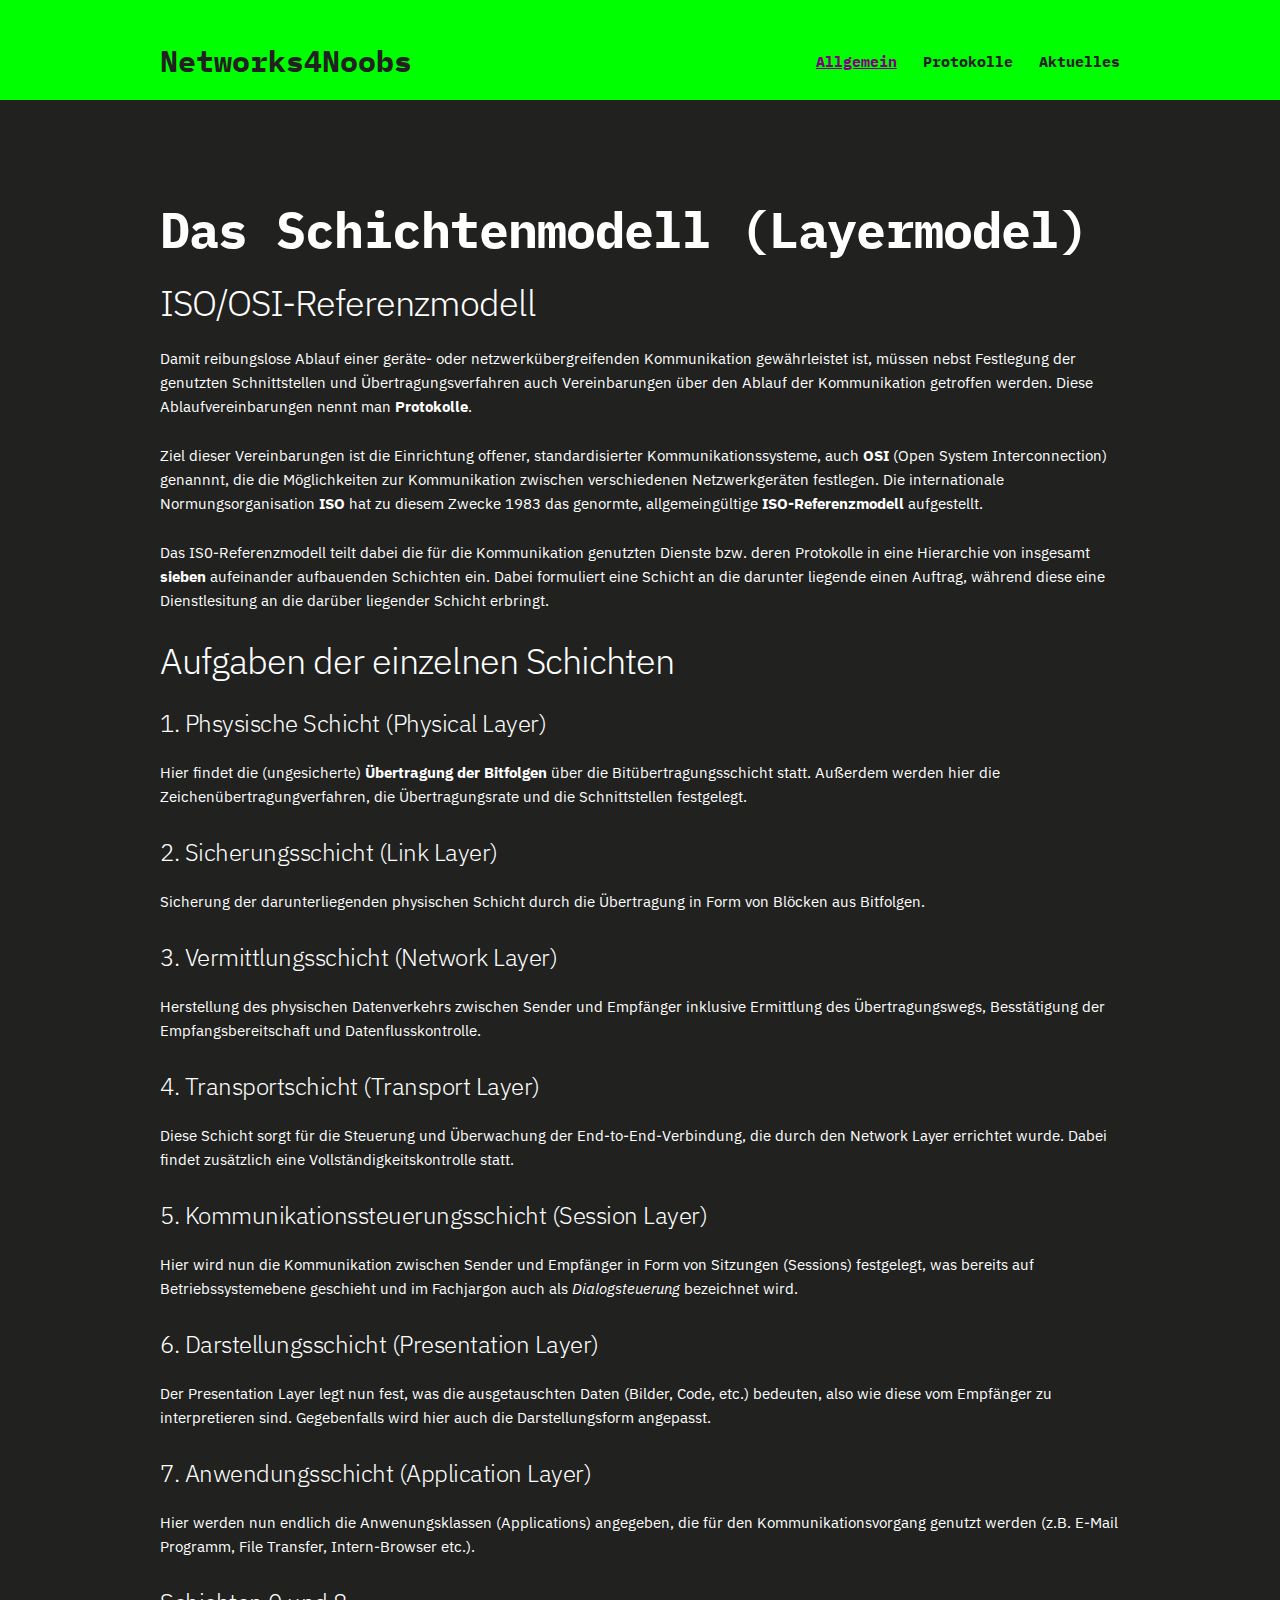
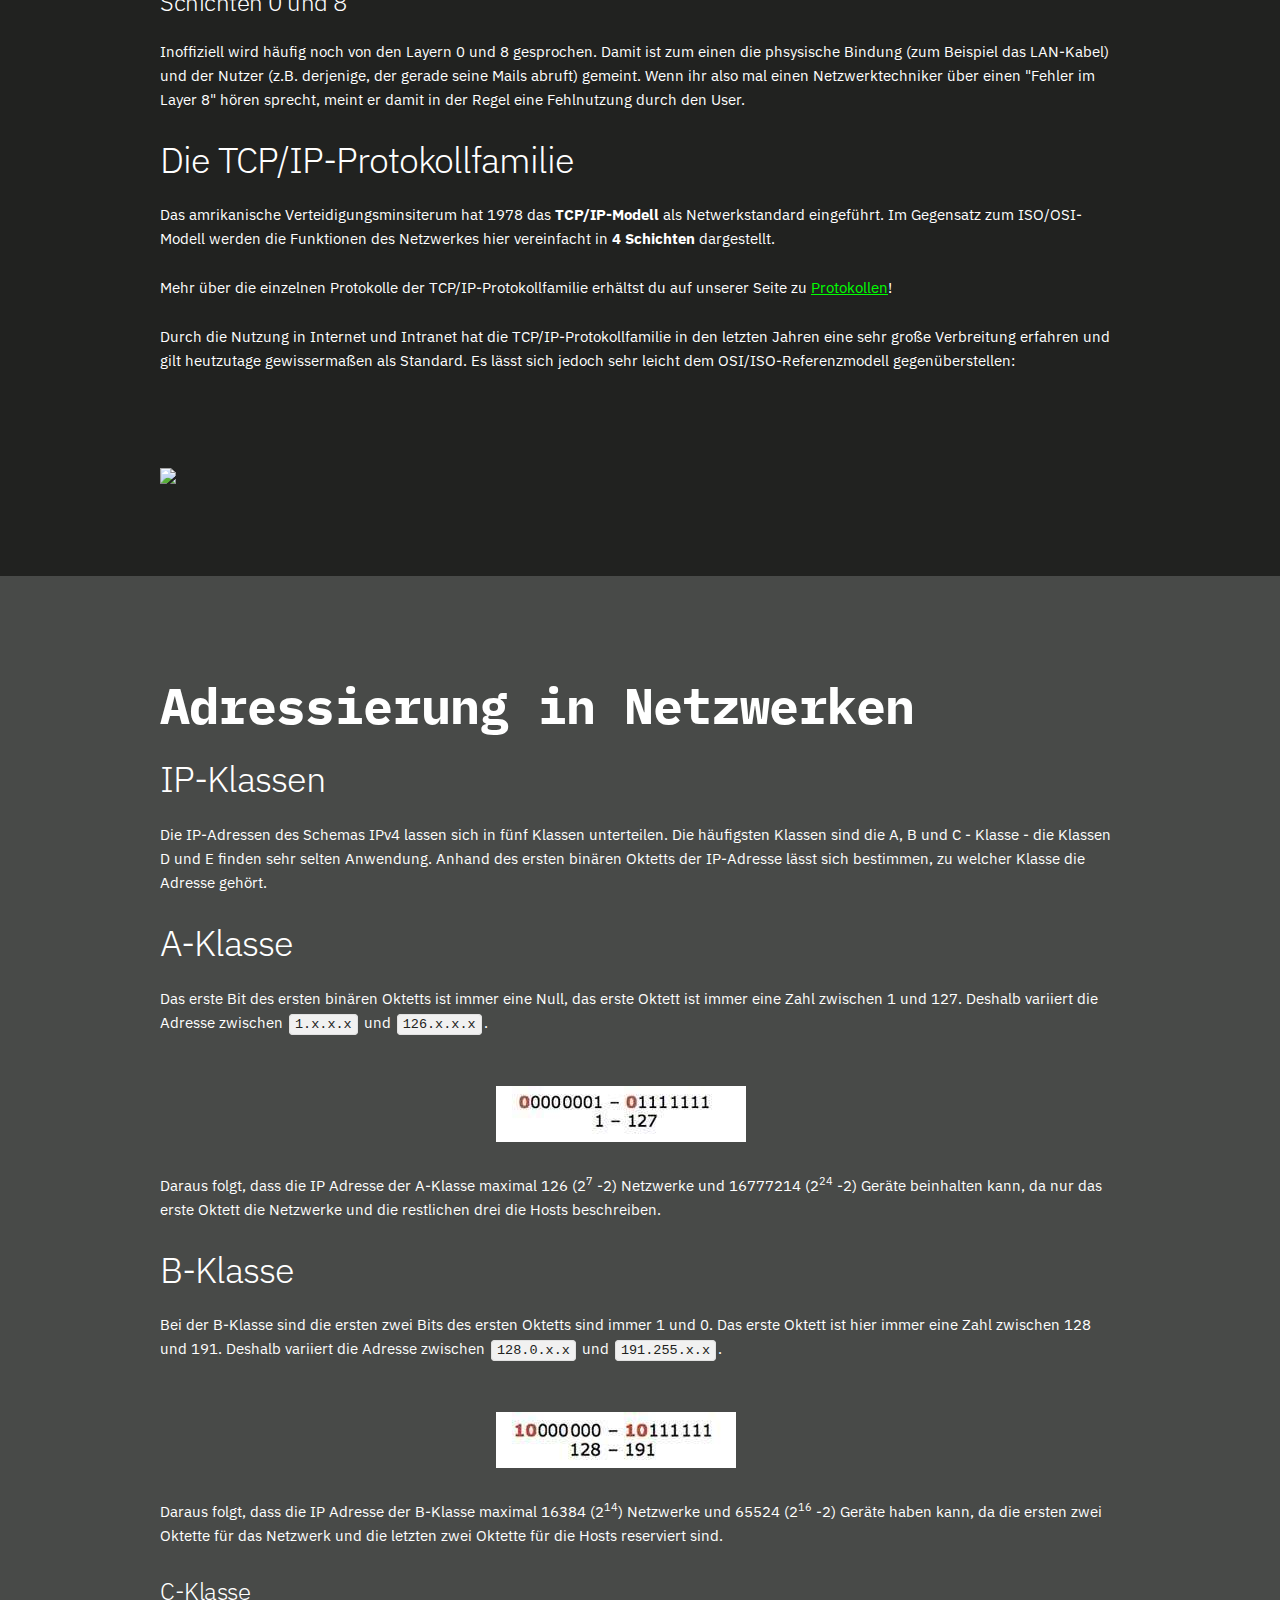
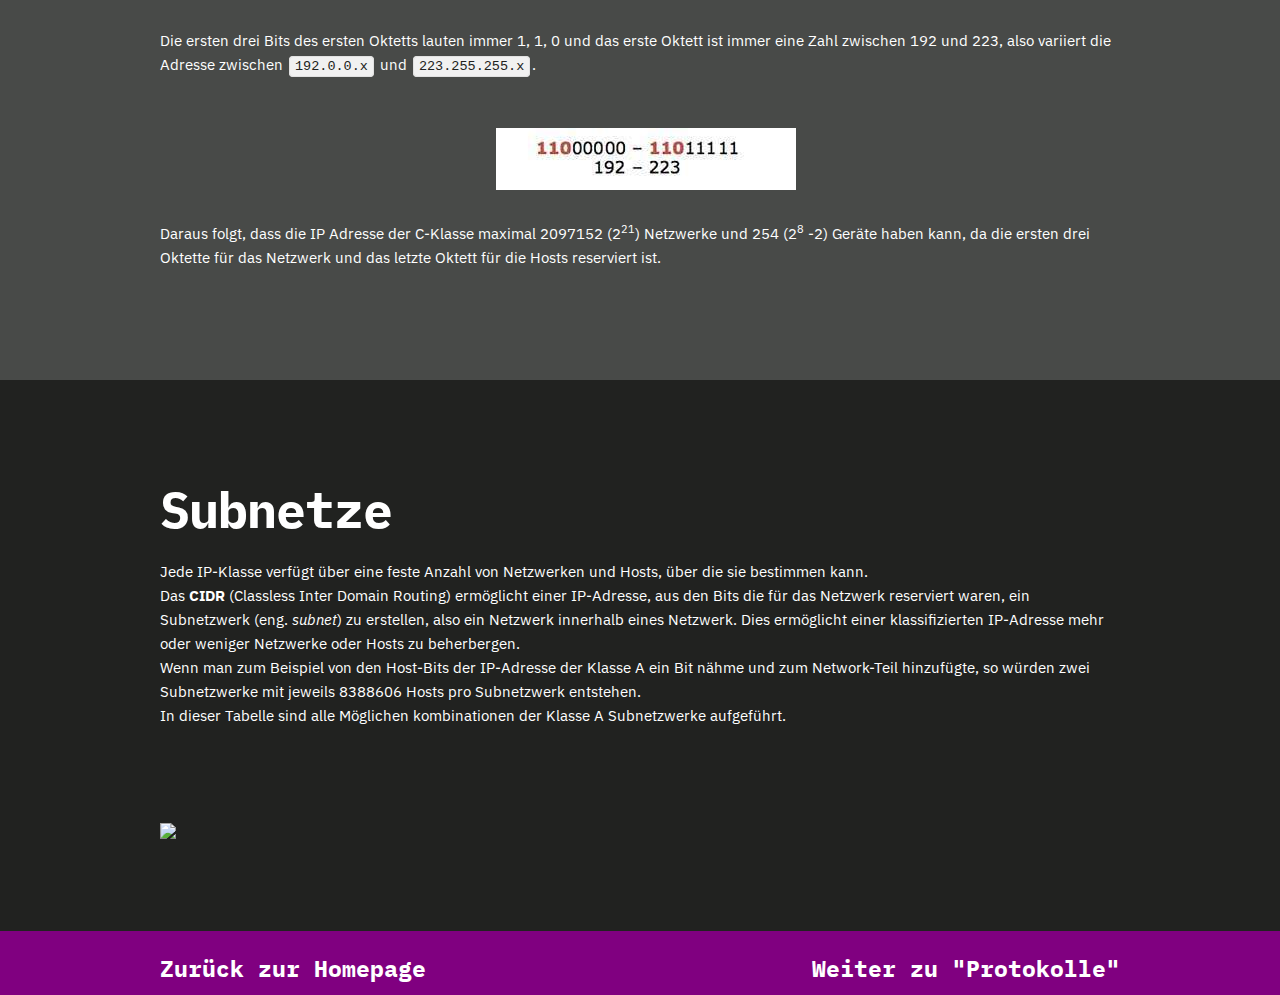
==== commit 55227c63: "Add images to html and add new CSS class" ====
--- a/layerModel.html
+++ b/layerModel.html
@@ -1,228 +1,254 @@
 <!DOCTYPE html>
 
 <html>
-  <head>
-    <title>Layermodell: Networks4Noobs</title>
-    <meta charset="utf-8" />
-    <link rel="stylesheet" type="text/css" href="./css/normalize.css" />
-    <link rel="stylesheet" type="text/css" href="./css/skeleton.css" />
-    <link rel="stylesheet" type="text/css" href="./css/contents.css" />
-  </head>
-
-  <body>
-    <header class="header">
-      <div class="container">
-        <div class="header-brand-wrapper">
-          <a class="header-brand" href="index.html">Networks4Noobs</a>
-        </div>
-        <nav class="header-navbar">
-          <ul class="header-navbar-links">
-            <li><a class="navbar-link-selected" href="#">Allgemein</a></li>
-            <li>
-              <a class="navbar-link" href="./protocols.html">Protokolle</a>
-            </li>
-            <li><a class="navbar-link" href="./current.html">Aktuelles</a></li>
-          </ul>
-        </nav>
-      </div>
-    </header>
-
-    <!-- LAYERMODEL -->
-
-    <div class="content">
-      <div class="container">
-        <div class="row">
-          <h1 class="content-title">Das Schichtenmodell (Layermodel)</h1>
-          <h3>ISO/OSI-Referenzmodell</h3>
-          <p>
-            Damit reibungslose Ablauf einer geräte- oder netzwerkübergreifenden
-            Kommunikation gewährleistet ist, müssen nebst Festlegung der
-            genutzten Schnittstellen und Übertragungsverfahren auch
-            Vereinbarungen über den Ablauf der Kommunikation getroffen werden.
-            Diese Ablaufvereinbarungen nennt man <strong>Protokolle</strong>.
-          </p>
-          <p>
-            Ziel dieser Vereinbarungen ist die Einrichtung offener,
-            standardisierter Kommunikationssysteme, auch
-            <strong>OSI</strong> (Open System Interconnection) genannnt, die die
-            Möglichkeiten zur Kommunikation zwischen verschiedenen
-            Netzwerkgeräten festlegen. Die internationale Normungsorganisation
-            <strong>ISO</strong> hat zu diesem Zwecke 1983 das genormte,
-            allgemeingültige <strong>ISO-Referenzmodell</strong> aufgestellt.
-          </p>
-          <p>
-            Das IS0-Referenzmodell teilt dabei die für die Kommunikation
-            genutzten Dienste bzw. deren Protokolle in eine Hierarchie von
-            insgesamt <strong>sieben</strong> aufeinander aufbauenden Schichten
-            ein. Dabei formuliert eine Schicht an die darunter liegende einen
-            Auftrag, während diese eine Dienstlesitung an die darüber liegender
-            Schicht erbringt.
-          </p>
-          <h3>Aufgaben der einzelnen Schichten</h3>
-          <h5>1. Phsysische Schicht (Physical Layer)</h5>
-          <p>
-            Hier findet die (ungesicherte)
-            <strong>Übertragung der Bitfolgen</strong> über die
-            Bitübertragungsschicht statt. Außerdem werden hier die
-            Zeichenübertragungverfahren, die Übertragungsrate und die
-            Schnittstellen festgelegt.
-          </p>
-          <h5>2. Sicherungsschicht (Link Layer)</h5>
-          <p>
-            Sicherung der darunterliegenden physischen Schicht durch die
-            Übertragung in Form von Blöcken aus Bitfolgen.
-          </p>
-          <h5>3. Vermittlungsschicht (Network Layer)</h5>
-          <p>
-            Herstellung des physischen Datenverkehrs zwischen Sender und
-            Empfänger inklusive Ermittlung des Übertragungswegs, Besstätigung
-            der Empfangsbereitschaft und Datenflusskontrolle.
-          </p>
-          <h5>4. Transportschicht (Transport Layer)</h5>
-          <p>
-            Diese Schicht sorgt für die Steuerung und Überwachung der
-            End-to-End-Verbindung, die durch den Network Layer errichtet wurde.
-            Dabei findet zusätzlich eine Vollständigkeitskontrolle statt.
-          </p>
-          <h5>5. Kommunikationssteuerungsschicht (Session Layer)</h5>
-          <p>
-            Hier wird nun die Kommunikation zwischen Sender und Empfänger in
-            Form von Sitzungen (Sessions) festgelegt, was bereits auf
-            Betriebssystemebene geschieht und im Fachjargon auch als
-            <em>Dialogsteuerung</em> bezeichnet wird.
-          </p>
-          <h5>6. Darstellungsschicht (Presentation Layer)</h5>
-          <p>
-            Der Presentation Layer legt nun fest, was die ausgetauschten Daten
-            (Bilder, Code, etc.) bedeuten, also wie diese vom Empfänger zu
-            interpretieren sind. Gegebenfalls wird hier auch die
-            Darstellungsform angepasst.
-          </p>
-          <h5>7. Anwendungsschicht (Application Layer)</h5>
-          <p>
-            Hier werden nun endlich die Anwenungsklassen (Applications)
-            angegeben, die für den Kommunikationsvorgang genutzt werden (z.B.
-            E-Mail Programm, File Transfer, Intern-Browser etc.).
-          </p>
-          <h5>Schichten 0 und 8</h5>
-          <p>
-            Inoffiziell wird häufig noch von den Layern 0 und 8 gesprochen.
-            Damit ist zum einen die phsysische Bindung (zum Beispiel das
-            LAN-Kabel) und der Nutzer (z.B. derjenige, der gerade seine Mails
-            abruft) gemeint. Wenn ihr also mal einen Netzwerktechniker über
-            einen "Fehler im Layer 8" hören sprecht, meint er damit in der Regel
-            eine Fehlnutzung durch den User.
-          </p>
-          <h3>Die TCP/IP-Protokollfamilie</h3>
-          <p>
-            Das amrikanische Verteidigungsminsiterum hat 1978 das
-            <strong>TCP/IP-Modell</strong> als Netwerkstandard eingeführt. Im
-            Gegensatz zum ISO/OSI-Modell werden die Funktionen des Netzwerkes
-            hier vereinfacht in <strong>4 Schichten</strong> dargestellt.
-          </p>
-          <p>
-            Mehr über die einzelnen Protokolle der TCP/IP-Protokollfamilie
-            erhältst du auf unserer Seite zu
-            <a href="./protocols.html">Protokollen</a>!
-          </p>
-          <p>
-            Durch die Nutzung in Internet und Intranet hat die
-            TCP/IP-Protokollfamilie in den letzten Jahren eine sehr große
-            Verbreitung erfahren und gilt heutzutage gewissermaßen als Standard.
-            Es lässt sich jedoch sehr leicht dem OSI/ISO-Referenzmodell
-            gegenüberstellen:
-          </p>
-        </div>
-        <div class="row">
-          <img class="content-img" src="./img/iso_osi_tcp_ip.png" />
-        </div>
-      </div>
-    </div>
-
-    <!-- NETWORK COMMUNICATION -->
-
-    <div class="content-bright">
-      <div class="container">
-        <div class="row">
-          <h1 class="content-title">Adressierung in Netzwerken</h1>
-          <h3>IP-Klassen</h3>
-          <p>
-            Die IP-Adressen des Schemas IPv4 lassen sich in fünf Klassen
-            unterteilen. Die häufigsten Klassen sind die A, B und C - Klasse -
-            die Klassen D und E finden sehr selten Anwendung. Anhand des ersten
-            binären Oktetts der IP-Adresse lässt sich bestimmen, zu welcher
-            Klasse die Adresse gehört.
-          </p>
-          <h3>A-Klasse</h3>
-          <p>
-            Das erste Bit des ersten binären Oktetts ist immer eine Null, das
-            erste Oktett ist immer eine Zahl zwischen 1 und 127. Deshalb
-            variiert die Adresse zwischen <code>1.x.x.x</code> und
-            <code>126.x.x.x</code>.<br />
-            Daraus folgt, dass die IP Adresse der A-Klasse maximal 126
-            <span>(2<sup>7</sup> -2)</span> Netzwerke und 16777214
-            <span>(2<sup>24</sup> -2)</span>
-            Geräte beinhalten kann, da nur das erste Oktett die Netzwerke und
-            die restlichen drei die Hosts beschreiben.
-          </p>
-          <h3>B-Klasse</h3>
-          <p>
-            Bei der B-Klasse sind die ersten zwei Bits des ersten Oktetts sind
-            immer 1 und 0. Das erste Oktett ist hier immer eine Zahl zwischen
-            128 und 191. Deshalb variiert die Adresse zwischen
-            <code>128.0.x.x</code> und <code>191.255.x.x</code>.<br />
-            Daraus folgt, dass die IP Adresse der B-Klasse maximal 16384
-            <span>(2<sup>14</sup>)</span>
-            Netzwerke und 65524 <span>(2<sup>16</sup> -2)</span> Geräte haben
-            kann, da die ersten zwei Oktette für das Netzwerk und die letzten
-            zwei Oktetts für die Hosts reserviert sind.
-          </p>
-          <h5>C-Klasse</h5>
-          <p>
-            Die ersten drei Bits des ersten Oktetts lauten immer 1, 1, 0 und das
-            erste Oktett ist immer eine Zahl zwischen 192 und 223, also variiert
-            die Adresse zwischen <code>192.0.0.x</code> und
-            <code>223.255.255.x</code>.<br />
-            Daraus folgt, dass die IP Adresse der C-Klasse maximal 2097152
-            <span>(2<sup>21</sup>)</span>
-            Netzwerke und 254 <span>(2<sup>8</sup> -2)</span> Geräte haben kann,
-            da die ersten drei Oktette für das Netzwerk und das letzte Oktett
-            für die Hosts reserviert ist.
-          </p>
-        </div>
-      </div>
-    </div>
-
-    <!-- SUBNETTING -->
-
-    <div class="content">
-      <div class="container">
-        <div class="row">
-          <h1 class="content-title">Subnetze</h1>
-          <p>
-            Jede IP-Klasse verfügt über eine feste Anzahl von Netzwerken und
-            Hosts, über die sie bestimmen kann.
-            <br />
-            Das <strong>CIDR</strong> (Classless Inter Domain Routing)
-            ermöglicht einer IP-Adresse, aus den Bits die für das Netzwerk
-            reserviert waren, ein Subnetzwerk (eng. <em>subnet</em>) zu
-            erstellen, also ein Netzwerk innerhalb eines Netzwerk. Dies
-            ermöglicht einer klassifizierten IP-Adresse mehr oder weniger
-            Netzwerke oder Hosts zu beherbergen.
-            <br />
-            Wenn man zum Beispiel von den Host-Bits der IP-Adresse der Klasse A
-            ein Bit nähme und zum Network-Teil hinzufügte, so würden zwei
-            Subnetzwerke mit jeweils 8388606 Hosts pro Subnetzwerk entstehen.
-            <br />
-            In dieser Tabelle sind alle Möglichen kombinationen der Klasse A
-            Subnetzwerke aufgeführt.
-          </p>
-        </div>
-
-        <div class="row">
-          <img class="content-img" src="./img/class_c_subnets.jpg" />
-        </div>
-      </div>
-    </div>
-  </body>
-</html>
+
+<head>
+  <title>Layermodell: Networks4Noobs</title>
+  <meta charset="utf-8" />
+  <link rel="stylesheet" type="text/css" href="./css/normalize.css" />
+  <link rel="stylesheet" type="text/css" href="./css/skeleton.css" />
+  <link rel="stylesheet" type="text/css" href="./css/contents.css" />
+</head>
+
+<body>
+  <header class="header">
+    <div class="container">
+      <div class="header-brand-wrapper">
+        <a class="header-brand" href="index.html">Networks4Noobs</a>
+      </div>
+      <nav class="header-navbar">
+        <ul class="header-navbar-links">
+          <li><a class="navbar-link-selected" href="#">Allgemein</a></li>
+          <li>
+            <a class="navbar-link" href="./protocols.html">Protokolle</a>
+          </li>
+          <li><a class="navbar-link" href="./current.html">Aktuelles</a></li>
+        </ul>
+      </nav>
+    </div>
+  </header>
+
+  <!-- LAYERMODEL -->
+
+  <div class="content">
+    <div class="container">
+      <div class="row">
+        <h1 class="content-title">Das Schichtenmodell (Layermodel)</h1>
+        <h3>ISO/OSI-Referenzmodell</h3>
+        <p>
+          Damit reibungslose Ablauf einer geräte- oder netzwerkübergreifenden
+          Kommunikation gewährleistet ist, müssen nebst Festlegung der
+          genutzten Schnittstellen und Übertragungsverfahren auch
+          Vereinbarungen über den Ablauf der Kommunikation getroffen werden.
+          Diese Ablaufvereinbarungen nennt man <strong>Protokolle</strong>.
+        </p>
+        <p>
+          Ziel dieser Vereinbarungen ist die Einrichtung offener,
+          standardisierter Kommunikationssysteme, auch
+          <strong>OSI</strong> (Open System Interconnection) genannnt, die die
+          Möglichkeiten zur Kommunikation zwischen verschiedenen
+          Netzwerkgeräten festlegen. Die internationale Normungsorganisation
+          <strong>ISO</strong> hat zu diesem Zwecke 1983 das genormte,
+          allgemeingültige <strong>ISO-Referenzmodell</strong> aufgestellt.
+        </p>
+        <p>
+          Das IS0-Referenzmodell teilt dabei die für die Kommunikation
+          genutzten Dienste bzw. deren Protokolle in eine Hierarchie von
+          insgesamt <strong>sieben</strong> aufeinander aufbauenden Schichten
+          ein. Dabei formuliert eine Schicht an die darunter liegende einen
+          Auftrag, während diese eine Dienstlesitung an die darüber liegender
+          Schicht erbringt.
+        </p>
+        <h3>Aufgaben der einzelnen Schichten</h3>
+        <h5>1. Phsysische Schicht (Physical Layer)</h5>
+        <p>
+          Hier findet die (ungesicherte)
+          <strong>Übertragung der Bitfolgen</strong> über die
+          Bitübertragungsschicht statt. Außerdem werden hier die
+          Zeichenübertragungverfahren, die Übertragungsrate und die
+          Schnittstellen festgelegt.
+        </p>
+        <h5>2. Sicherungsschicht (Link Layer)</h5>
+        <p>
+          Sicherung der darunterliegenden physischen Schicht durch die
+          Übertragung in Form von Blöcken aus Bitfolgen.
+        </p>
+        <h5>3. Vermittlungsschicht (Network Layer)</h5>
+        <p>
+          Herstellung des physischen Datenverkehrs zwischen Sender und
+          Empfänger inklusive Ermittlung des Übertragungswegs, Besstätigung
+          der Empfangsbereitschaft und Datenflusskontrolle.
+        </p>
+        <h5>4. Transportschicht (Transport Layer)</h5>
+        <p>
+          Diese Schicht sorgt für die Steuerung und Überwachung der
+          End-to-End-Verbindung, die durch den Network Layer errichtet wurde.
+          Dabei findet zusätzlich eine Vollständigkeitskontrolle statt.
+        </p>
+        <h5>5. Kommunikationssteuerungsschicht (Session Layer)</h5>
+        <p>
+          Hier wird nun die Kommunikation zwischen Sender und Empfänger in
+          Form von Sitzungen (Sessions) festgelegt, was bereits auf
+          Betriebssystemebene geschieht und im Fachjargon auch als
+          <em>Dialogsteuerung</em> bezeichnet wird.
+        </p>
+        <h5>6. Darstellungsschicht (Presentation Layer)</h5>
+        <p>
+          Der Presentation Layer legt nun fest, was die ausgetauschten Daten
+          (Bilder, Code, etc.) bedeuten, also wie diese vom Empfänger zu
+          interpretieren sind. Gegebenfalls wird hier auch die
+          Darstellungsform angepasst.
+        </p>
+        <h5>7. Anwendungsschicht (Application Layer)</h5>
+        <p>
+          Hier werden nun endlich die Anwenungsklassen (Applications)
+          angegeben, die für den Kommunikationsvorgang genutzt werden (z.B.
+          E-Mail Programm, File Transfer, Intern-Browser etc.).
+        </p>
+        <h5>Schichten 0 und 8</h5>
+        <p>
+          Inoffiziell wird häufig noch von den Layern 0 und 8 gesprochen.
+          Damit ist zum einen die phsysische Bindung (zum Beispiel das
+          LAN-Kabel) und der Nutzer (z.B. derjenige, der gerade seine Mails
+          abruft) gemeint. Wenn ihr also mal einen Netzwerktechniker über
+          einen "Fehler im Layer 8" hören sprecht, meint er damit in der Regel
+          eine Fehlnutzung durch den User.
+        </p>
+        <h3>Die TCP/IP-Protokollfamilie</h3>
+        <p>
+          Das amrikanische Verteidigungsminsiterum hat 1978 das
+          <strong>TCP/IP-Modell</strong> als Netwerkstandard eingeführt. Im
+          Gegensatz zum ISO/OSI-Modell werden die Funktionen des Netzwerkes
+          hier vereinfacht in <strong>4 Schichten</strong> dargestellt.
+        </p>
+        <p>
+          Mehr über die einzelnen Protokolle der TCP/IP-Protokollfamilie
+          erhältst du auf unserer Seite zu
+          <a class="content-link" href="./protocols.html">Protokollen</a>!
+        </p>
+        <p>
+          Durch die Nutzung in Internet und Intranet hat die
+          TCP/IP-Protokollfamilie in den letzten Jahren eine sehr große
+          Verbreitung erfahren und gilt heutzutage gewissermaßen als Standard.
+          Es lässt sich jedoch sehr leicht dem OSI/ISO-Referenzmodell
+          gegenüberstellen:
+        </p>
+      </div>
+      <div class="row">
+        <img class="content-img" src="./img/iso_osi_tcp_ip.png" />
+      </div>
+    </div>
+  </div>
+
+  <!-- NETWORK COMMUNICATION -->
+
+  <div class="content-bright">
+    <div class="container">
+      <div class="row">
+        <h1 class="content-title">Adressierung in Netzwerken</h1>
+        <h3>IP-Klassen</h3>
+        <p>
+          Die IP-Adressen des Schemas IPv4 lassen sich in fünf Klassen
+          unterteilen. Die häufigsten Klassen sind die A, B und C - Klasse -
+          die Klassen D und E finden sehr selten Anwendung. Anhand des ersten
+          binären Oktetts der IP-Adresse lässt sich bestimmen, zu welcher
+          Klasse die Adresse gehört.
+        </p>
+        <h3>A-Klasse</h3>
+        <p>
+          Das erste Bit des ersten binären Oktetts ist immer eine Null, das
+          erste Oktett ist immer eine Zahl zwischen 1 und 127. Deshalb
+          variiert die Adresse zwischen <code>1.x.x.x</code> und
+          <code>126.x.x.x</code>.<br />
+          <div class="network-class-binary">
+            <img src="./img/class_a_addresses.jpg" />
+          </div>
+          Daraus folgt, dass die IP Adresse der A-Klasse maximal 126
+          <span>(2<sup>7</sup> -2)</span> Netzwerke und 16777214
+          <span>(2<sup>24</sup> -2)</span>
+          Geräte beinhalten kann, da nur das erste Oktett die Netzwerke und
+          die restlichen drei die Hosts beschreiben.
+        </p>
+        <h3>B-Klasse</h3>
+        <p>
+          Bei der B-Klasse sind die ersten zwei Bits des ersten Oktetts sind
+          immer 1 und 0. Das erste Oktett ist hier immer eine Zahl zwischen
+          128 und 191. Deshalb variiert die Adresse zwischen
+          <code>128.0.x.x</code> und <code>191.255.x.x</code>.<br />
+          <div class="network-class-binary">
+            <img src="./img/class_b_addresses.jpg" />
+          </div>
+
+          Daraus folgt, dass die IP Adresse der B-Klasse maximal 16384
+          <span>(2<sup>14</sup>)</span>
+          Netzwerke und 65524 <span>(2<sup>16</sup> -2)</span> Geräte haben
+          kann, da die ersten zwei Oktette für das Netzwerk und die letzten
+          zwei Oktette für die Hosts reserviert sind.
+        </p>
+        <h5>C-Klasse</h5>
+        <p>
+          Die ersten drei Bits des ersten Oktetts lauten immer 1, 1, 0 und das
+          erste Oktett ist immer eine Zahl zwischen 192 und 223, also variiert
+          die Adresse zwischen <code>192.0.0.x</code> und
+          <code>223.255.255.x</code>.<br />
+          <div class="network-class-binary">
+            <img src="./img/class_c_addresses.jpg" />
+          </div>
+          Daraus folgt, dass die IP Adresse der C-Klasse maximal 2097152
+          <span>(2<sup>21</sup>)</span>
+          Netzwerke und 254 <span>(2<sup>8</sup> -2)</span> Geräte haben kann,
+          da die ersten drei Oktette für das Netzwerk und das letzte Oktett
+          für die Hosts reserviert ist.
+        </p>
+      </div>
+    </div>
+  </div>
+
+  <!-- SUBNETTING -->
+
+  <div class="content">
+    <div class="container">
+      <div class="row">
+        <h1 class="content-title">Subnetze</h1>
+        <p>
+          Jede IP-Klasse verfügt über eine feste Anzahl von Netzwerken und
+          Hosts, über die sie bestimmen kann.
+          <br />
+          Das <strong>CIDR</strong> (Classless Inter Domain Routing)
+          ermöglicht einer IP-Adresse, aus den Bits die für das Netzwerk
+          reserviert waren, ein Subnetzwerk (eng. <em>subnet</em>) zu
+          erstellen, also ein Netzwerk innerhalb eines Netzwerk. Dies
+          ermöglicht einer klassifizierten IP-Adresse mehr oder weniger
+          Netzwerke oder Hosts zu beherbergen.
+          <br />
+          Wenn man zum Beispiel von den Host-Bits der IP-Adresse der Klasse A
+          ein Bit nähme und zum Network-Teil hinzufügte, so würden zwei
+          Subnetzwerke mit jeweils 8388606 Hosts pro Subnetzwerk entstehen.
+          <br />
+          In dieser Tabelle sind alle Möglichen kombinationen der Klasse A
+          Subnetzwerke aufgeführt.
+        </p>
+      </div>
+      <div class="row">
+        <img class="content-img" src="./img/class_c_subnets.jpg" />
+      </div>
+    </div>
+  </div>
+
+  <!-- FOOTER -->
+
+  <div class="footer-nav">
+    <div class="container">
+      <div class="footer-flex">
+        <a class="footer-link" href="./index.html">
+          Zurück zur Homepage
+        </a>
+        <a class="footer-link" href="./protocols.html">
+          Weiter zu "Protokolle"
+        </a>
+      </div>
+    </div>
+  </div>
+</body>
+
+</html>--- a/css/contents.css
+++ b/css/contents.css
@@ -1,16 +1,18 @@
 /* FONT IMPORTS AND INTEGRATION */
 
-@import url("https://fonts.googleapis.com/css?family=Roboto:300,400,700");
+@import url("https://fonts.googleapis.com/css?family=IBM+Plex+Mono:500,700|IBM+Plex+Sans:400,600&display=swap");
 
 body {
-  font-family: "Roboto", sans-serif;
+  font-family: "IBM Plex Sans", sans-serif;
 }
 
 /* HEADER SECTION */
 
 .header {
-  height: 120px;
-  background-color: rgb(254, 217, 32);
+  height: 100px;
+  background-color: #00ff00;
+  font-family: "IBM Plex Mono", sans-serif;
+  font-weight: 700;
 }
 .header-navbar-links {
   float: right;
@@ -22,18 +24,19 @@
   margin-left: 26px;
 }
 .navbar-link {
-  color: rgb(0, 0, 0);
+  color: #212220;
   text-decoration: none;
 }
 .navbar-link:hover {
-  color: rgb(35, 218, 252);
+  color: #800080;
 }
 .navbar-link-selected {
-  color: rgb(35, 218, 252);
+  color: #800080;
   font-weight: 700;
+  border-bottom: 1px #800080;
 }
 .navbar-link-selected:hover {
-  color: rgb(0, 0, 0);
+  color: #212220;
 }
 .header-brand-wrapper {
   margin-top: 60px;
@@ -45,10 +48,10 @@
   font-size: 200%;
   display: block;
   margin-top: -9%;
-  color: rgb(0, 0, 0);
+  color: #212220;
 }
 .header-brand:hover {
-  color: rgb(35, 218, 252);
+  color: #800080;
 }
 
 /* CONTENT SECTION */
@@ -57,16 +60,17 @@
   color: rgb(255, 255, 255);
   padding-top: 100px;
   padding-bottom: 85px;
-  background-color: rgb(0, 0, 0);
+  background-color: #212220;
 }
 .content-bright {
   color: rgb(255, 255, 255);
   padding-top: 100px;
   padding-bottom: 85px;
-  background-color: rgb(20, 20, 20);
+  background-color: #484a48;
 }
 .content-title {
-  font-weight: bold;
+  font-family: "IBM Plex Mono", sans-serif;
+  font-weight: 700;
   color: rgb(255, 255, 255);
 }
 .content-img {
@@ -75,5 +79,48 @@
   transition: all 0.75s;
 }
 .content-img:hover {
-  transform: scale(1.1);
+  transform: scale(1.05);
 }
+
+.content-link {
+  color: #00ff00;
+}
+.content-link:hover {
+  color: #800080;
+}
+
+.network-class-binary {
+  margin:auto;
+  width:30%;
+  padding-top: 0px;
+  padding: 25px;
+}
+
+code {
+  color: #212220;
+}
+
+/* FOOTER SECTION */
+
+.footer-nav {
+  background-color: #800080;
+  padding-top: 20px;
+  padding-bottom: 10px;
+  text-align: center;
+  font-size: 150%;
+  font-weight: 300;
+  font-family: "IBM Plex Mono", monospace;
+}
+.footer-flex {
+  width: 100%;
+  display: flex;
+  justify-content: space-between;
+}
+.footer-link {
+  color: #ffffff;
+  text-decoration: none;
+  font-weight: bold;
+}
+.footer-link:hover {
+  color: #00ff00;
+}
